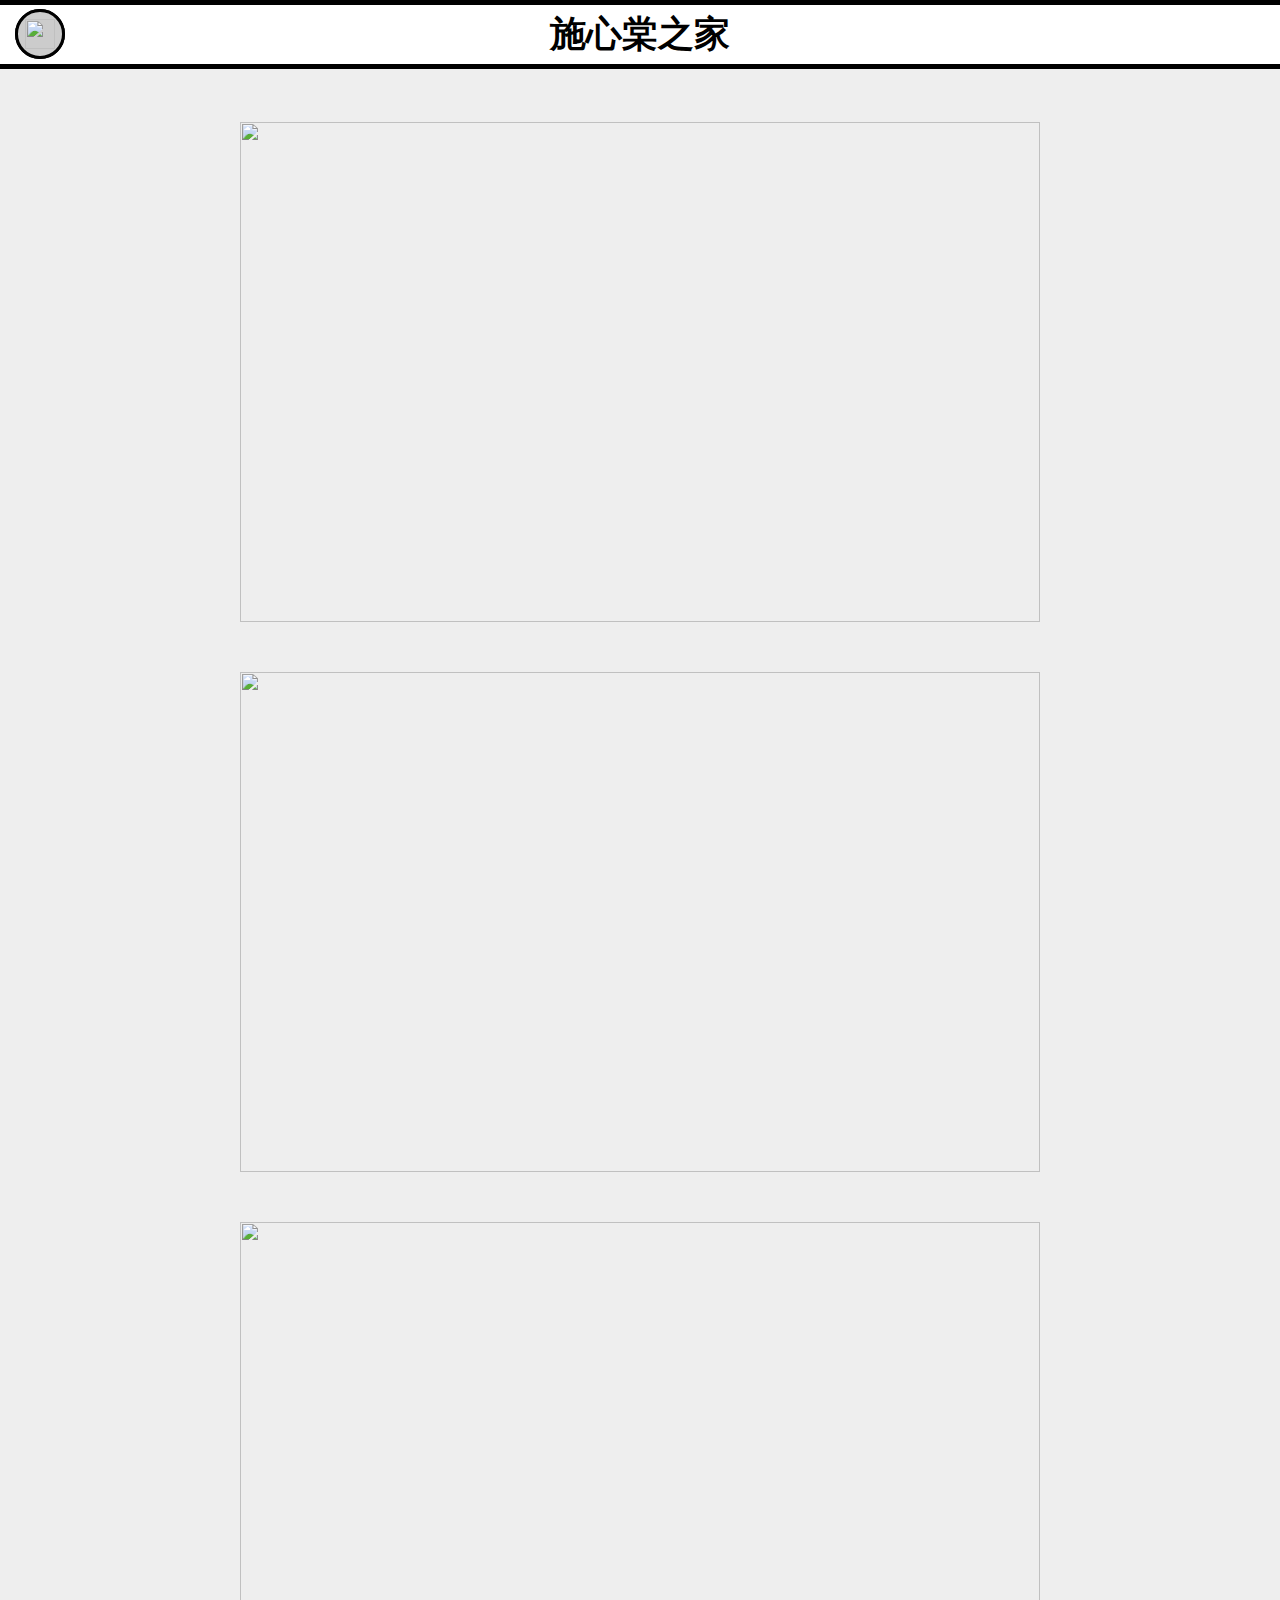
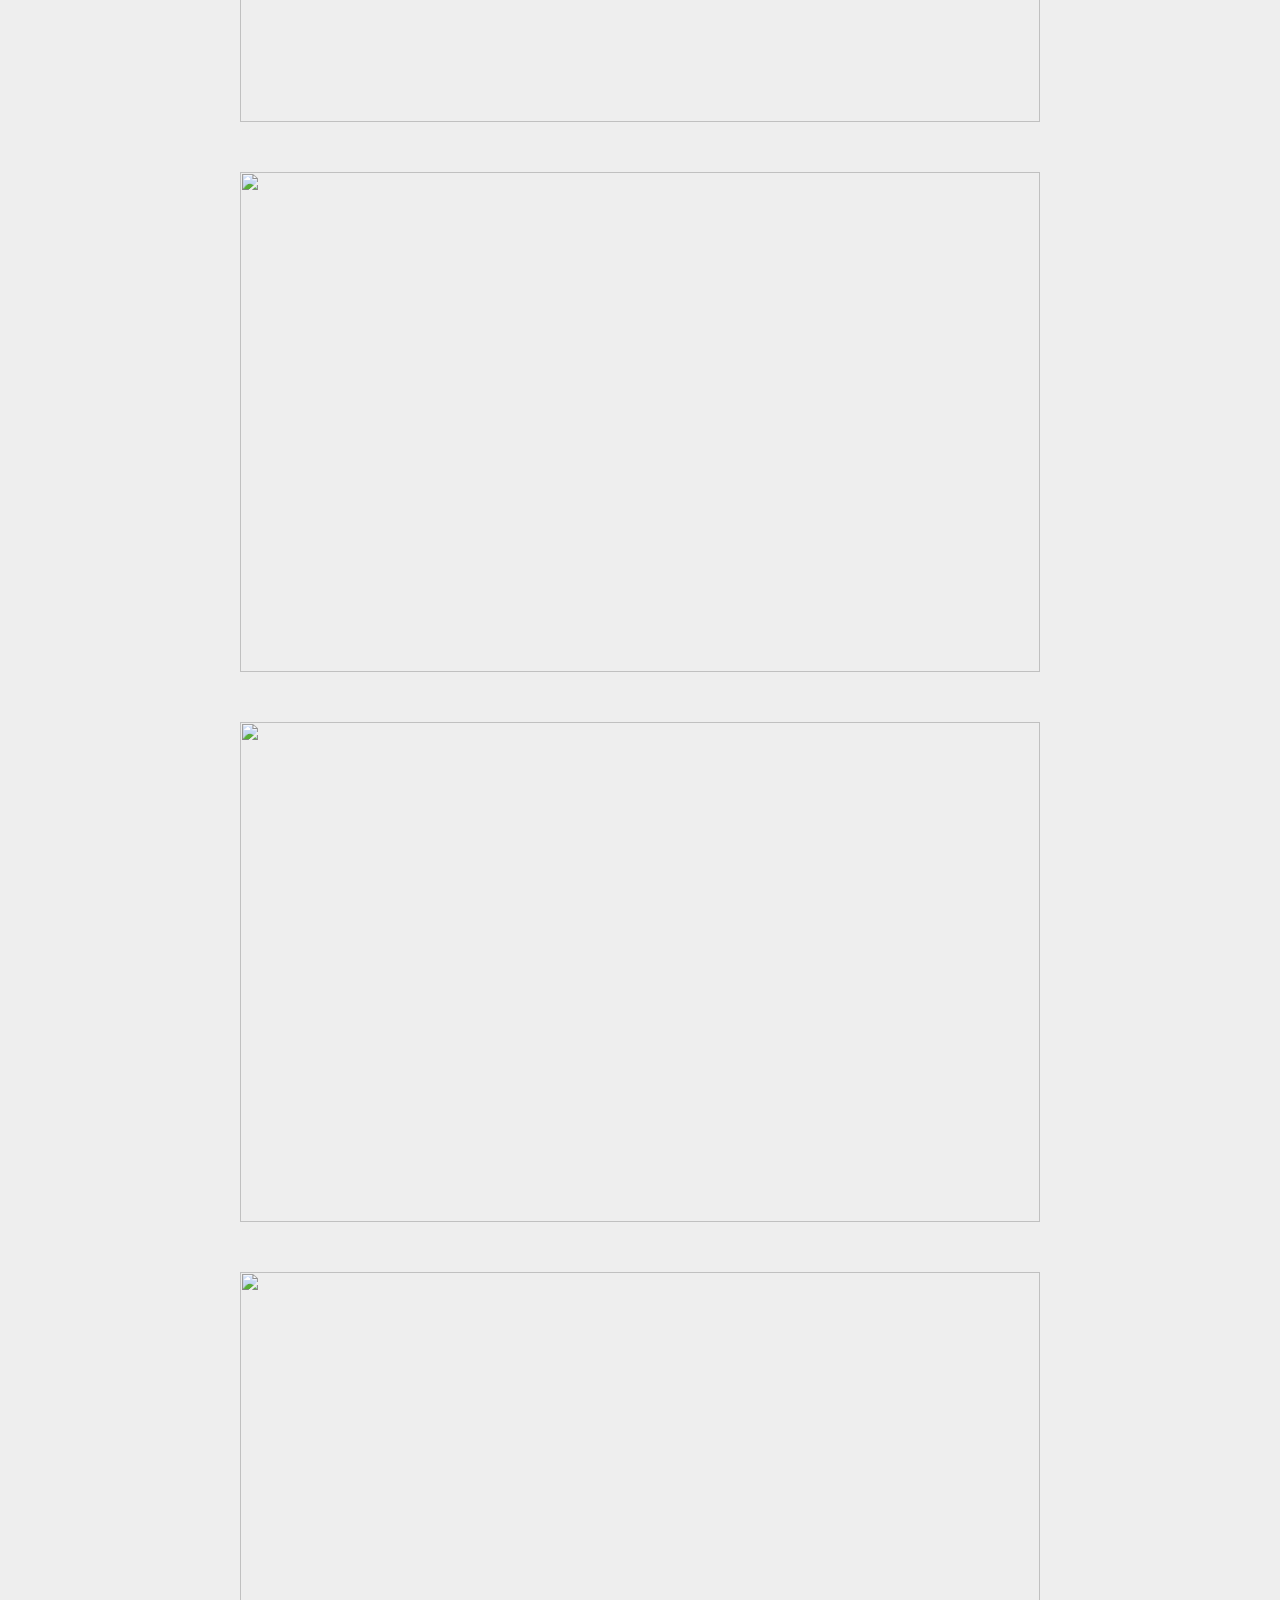
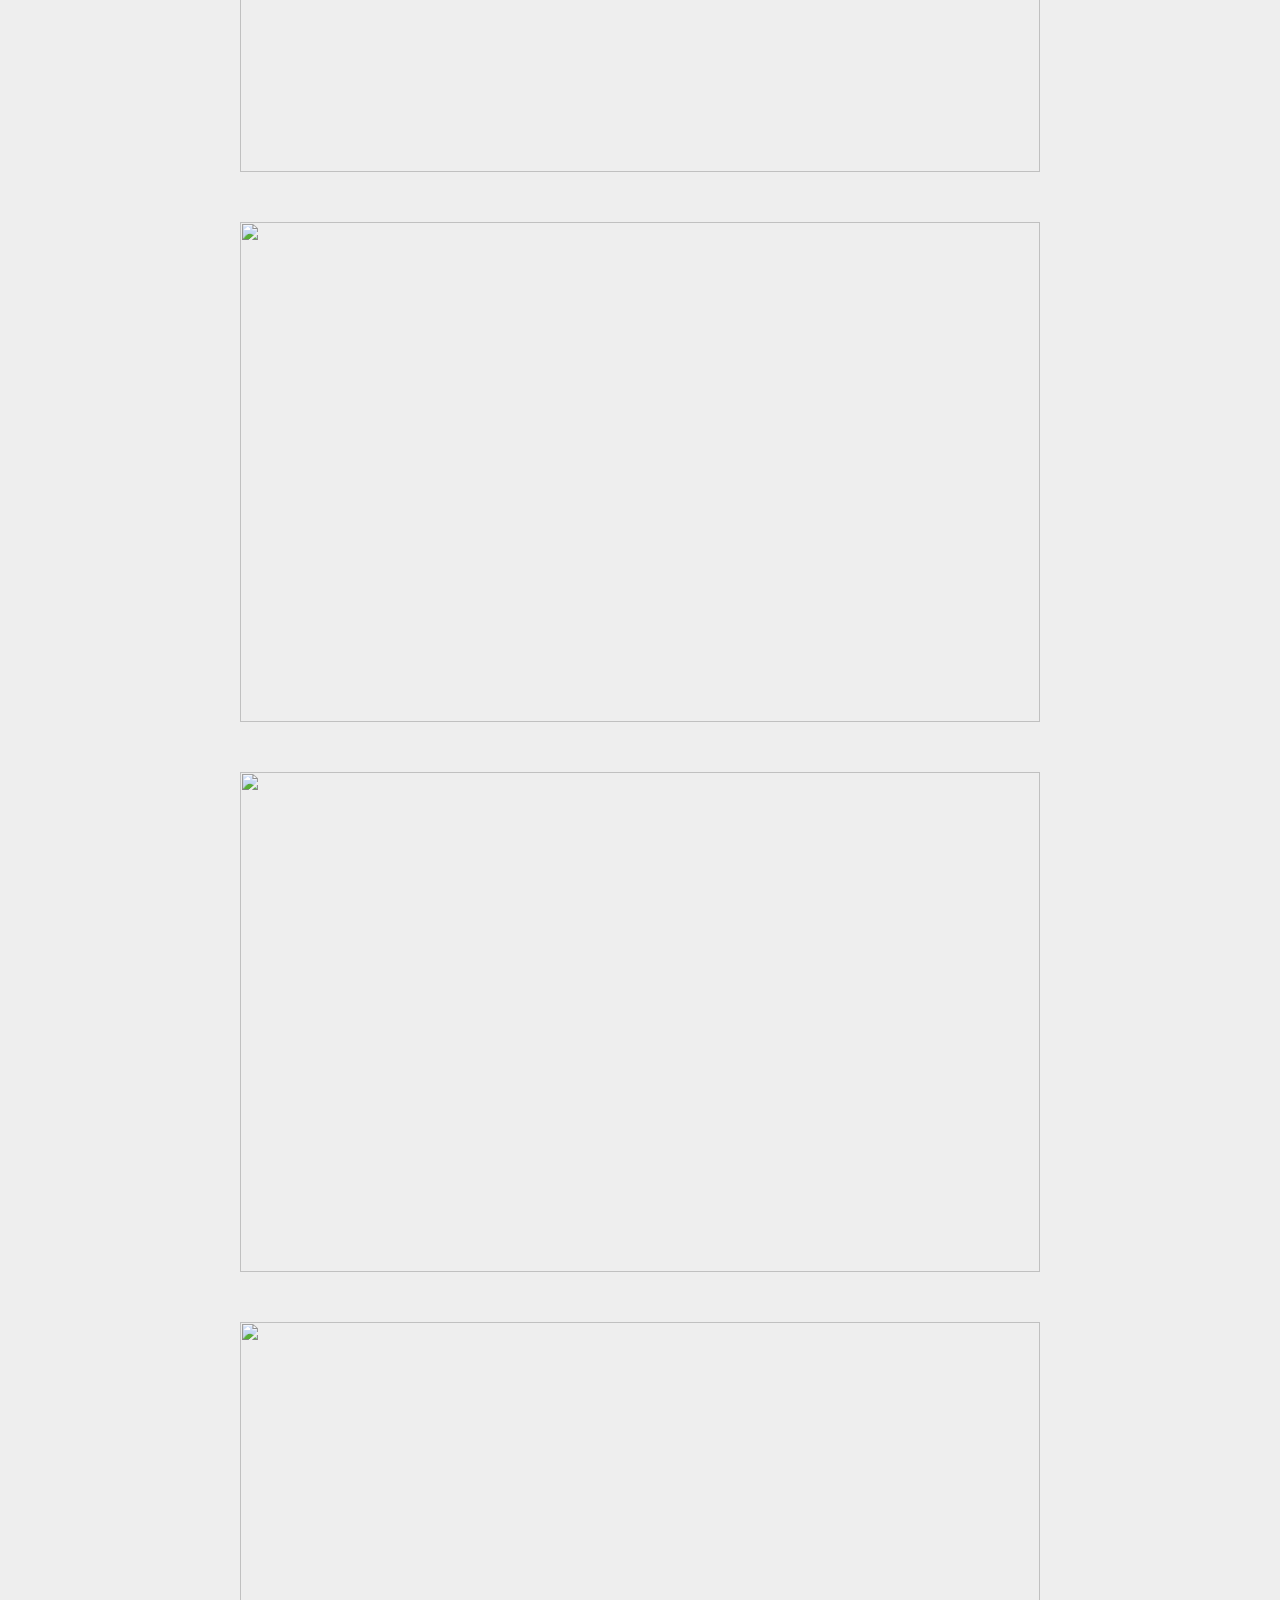
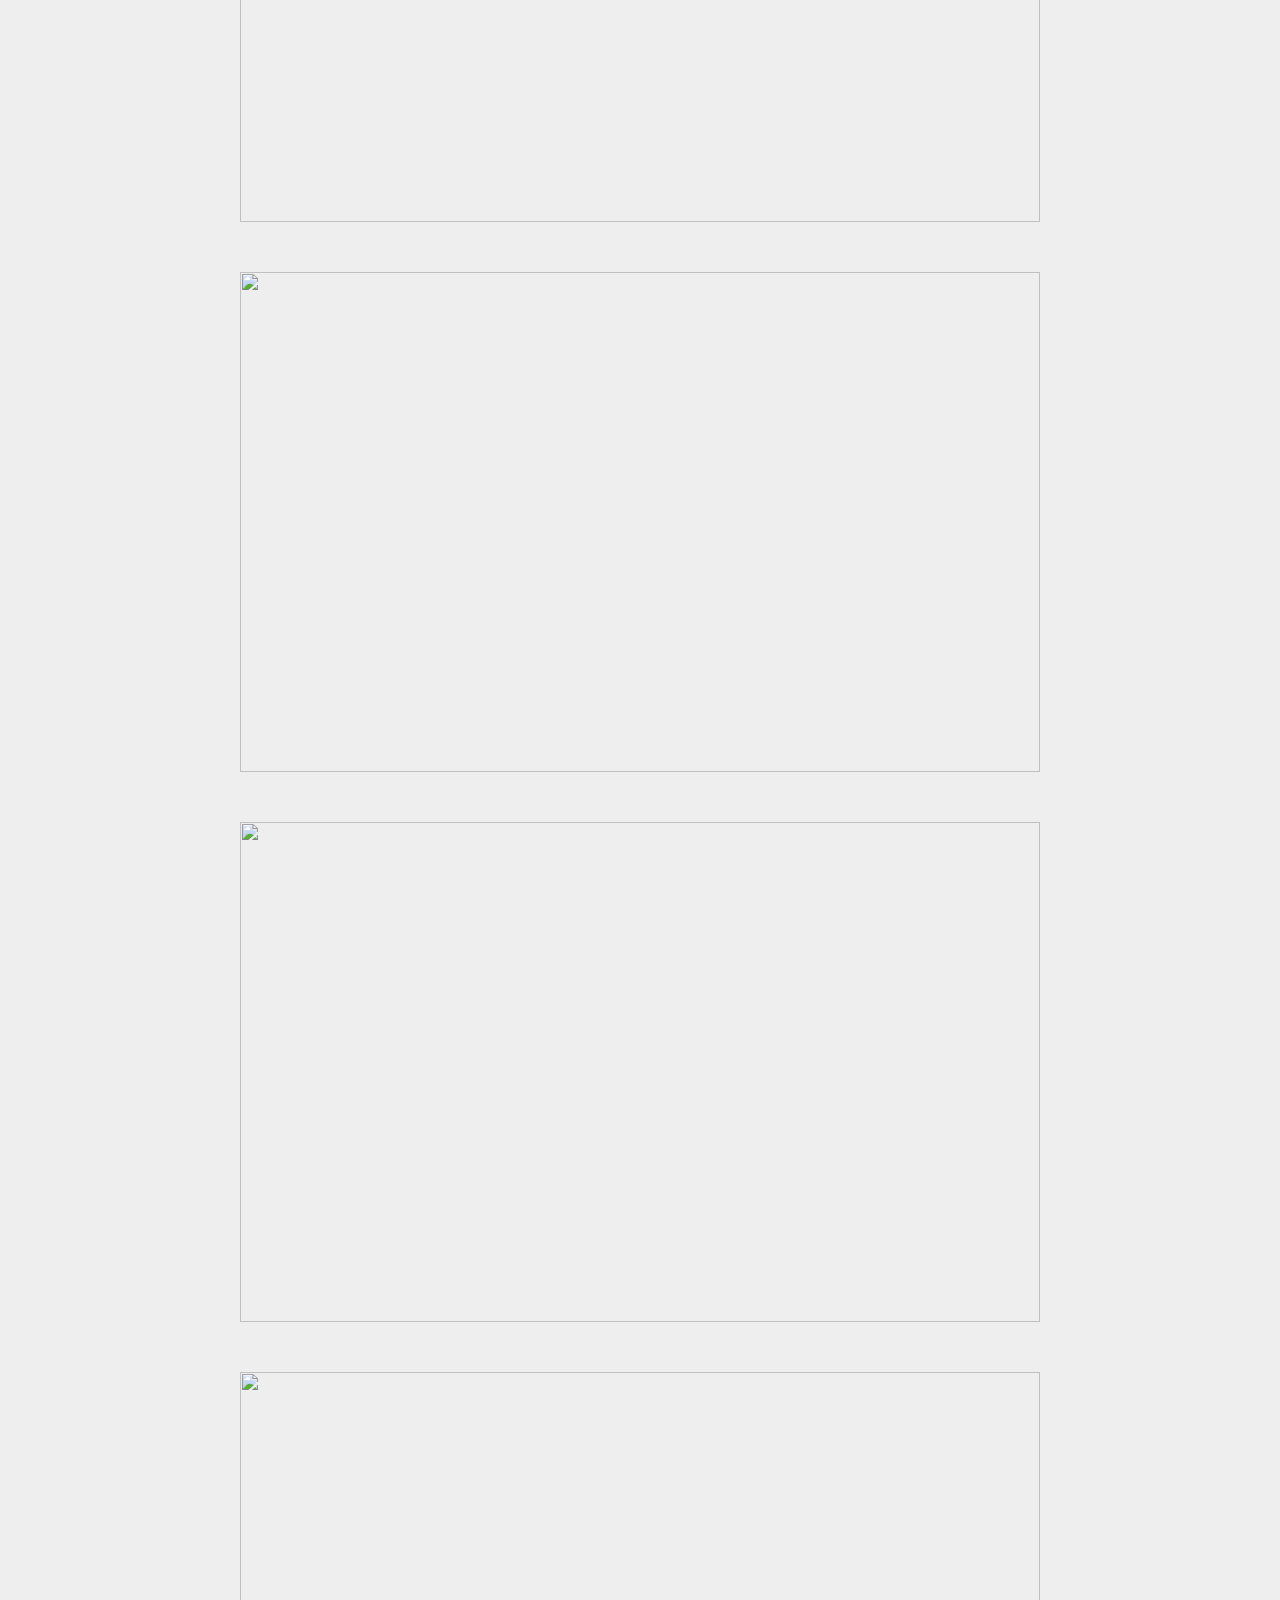
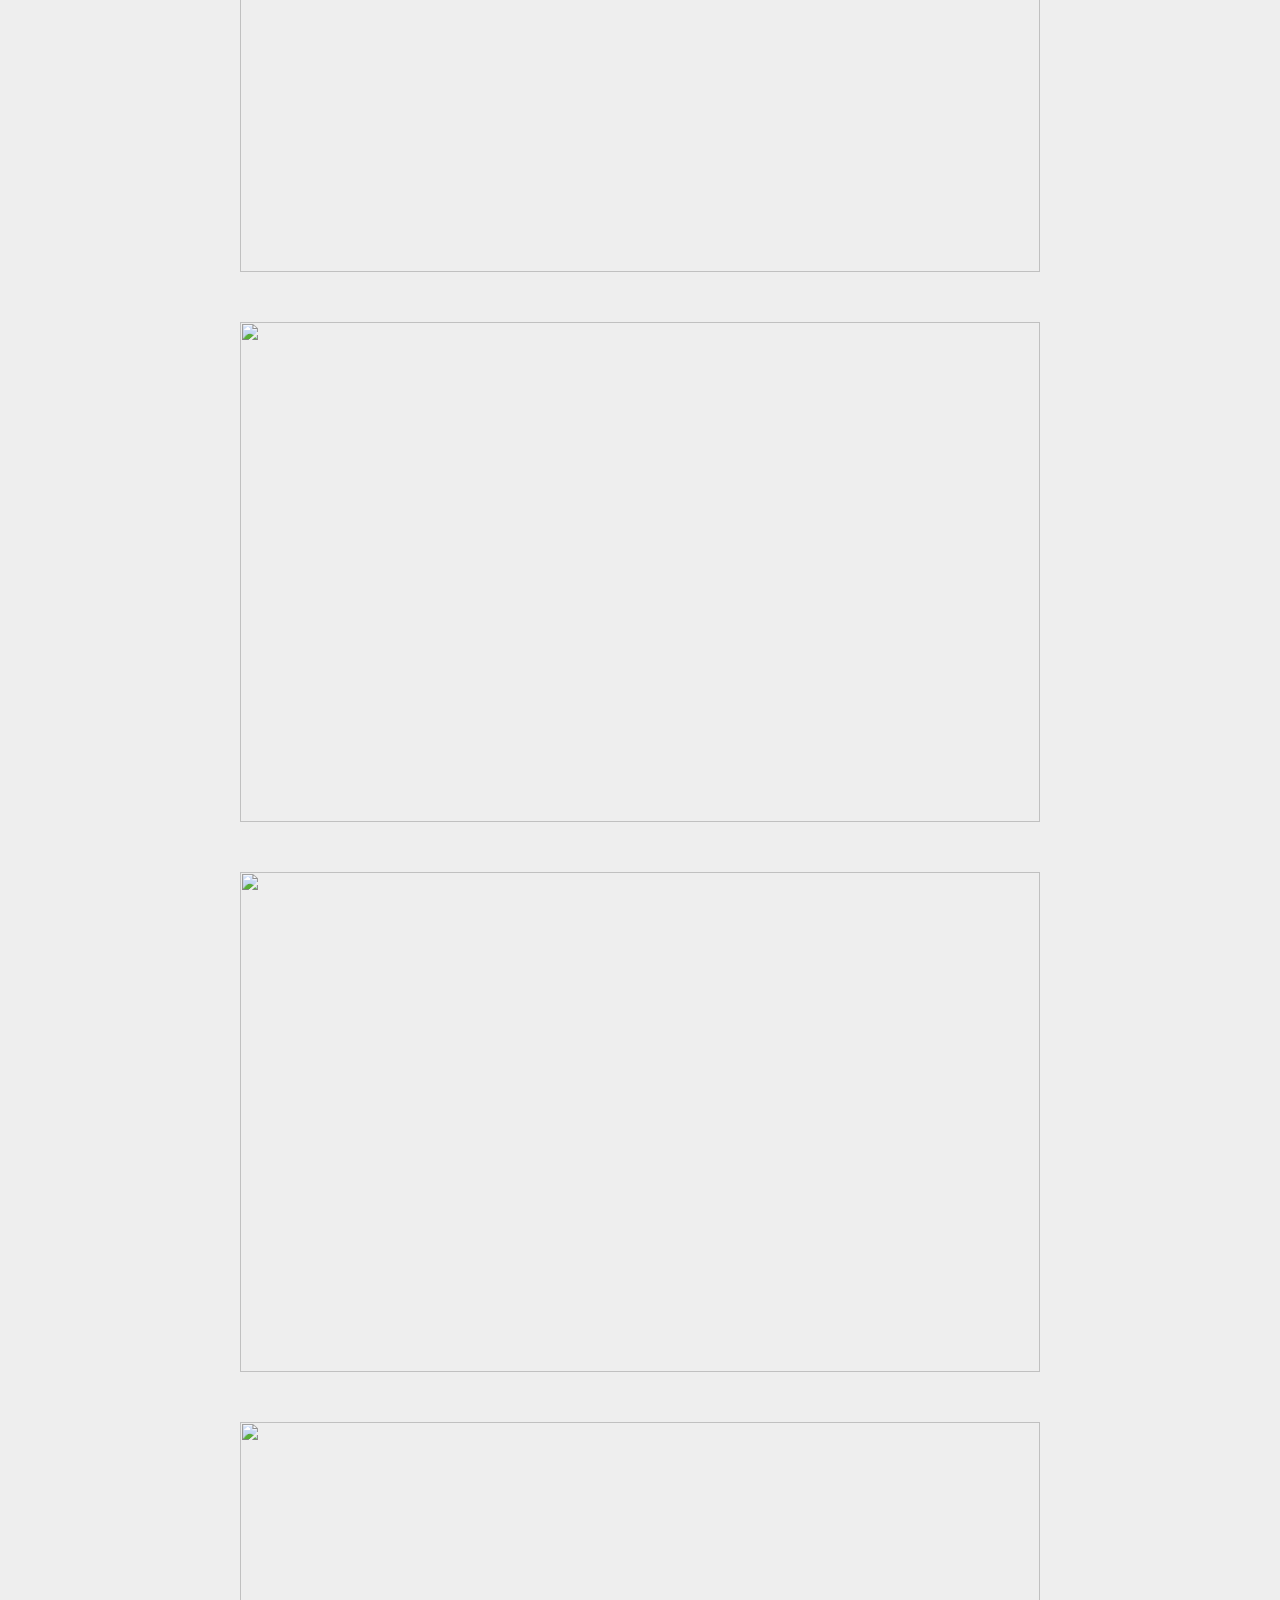
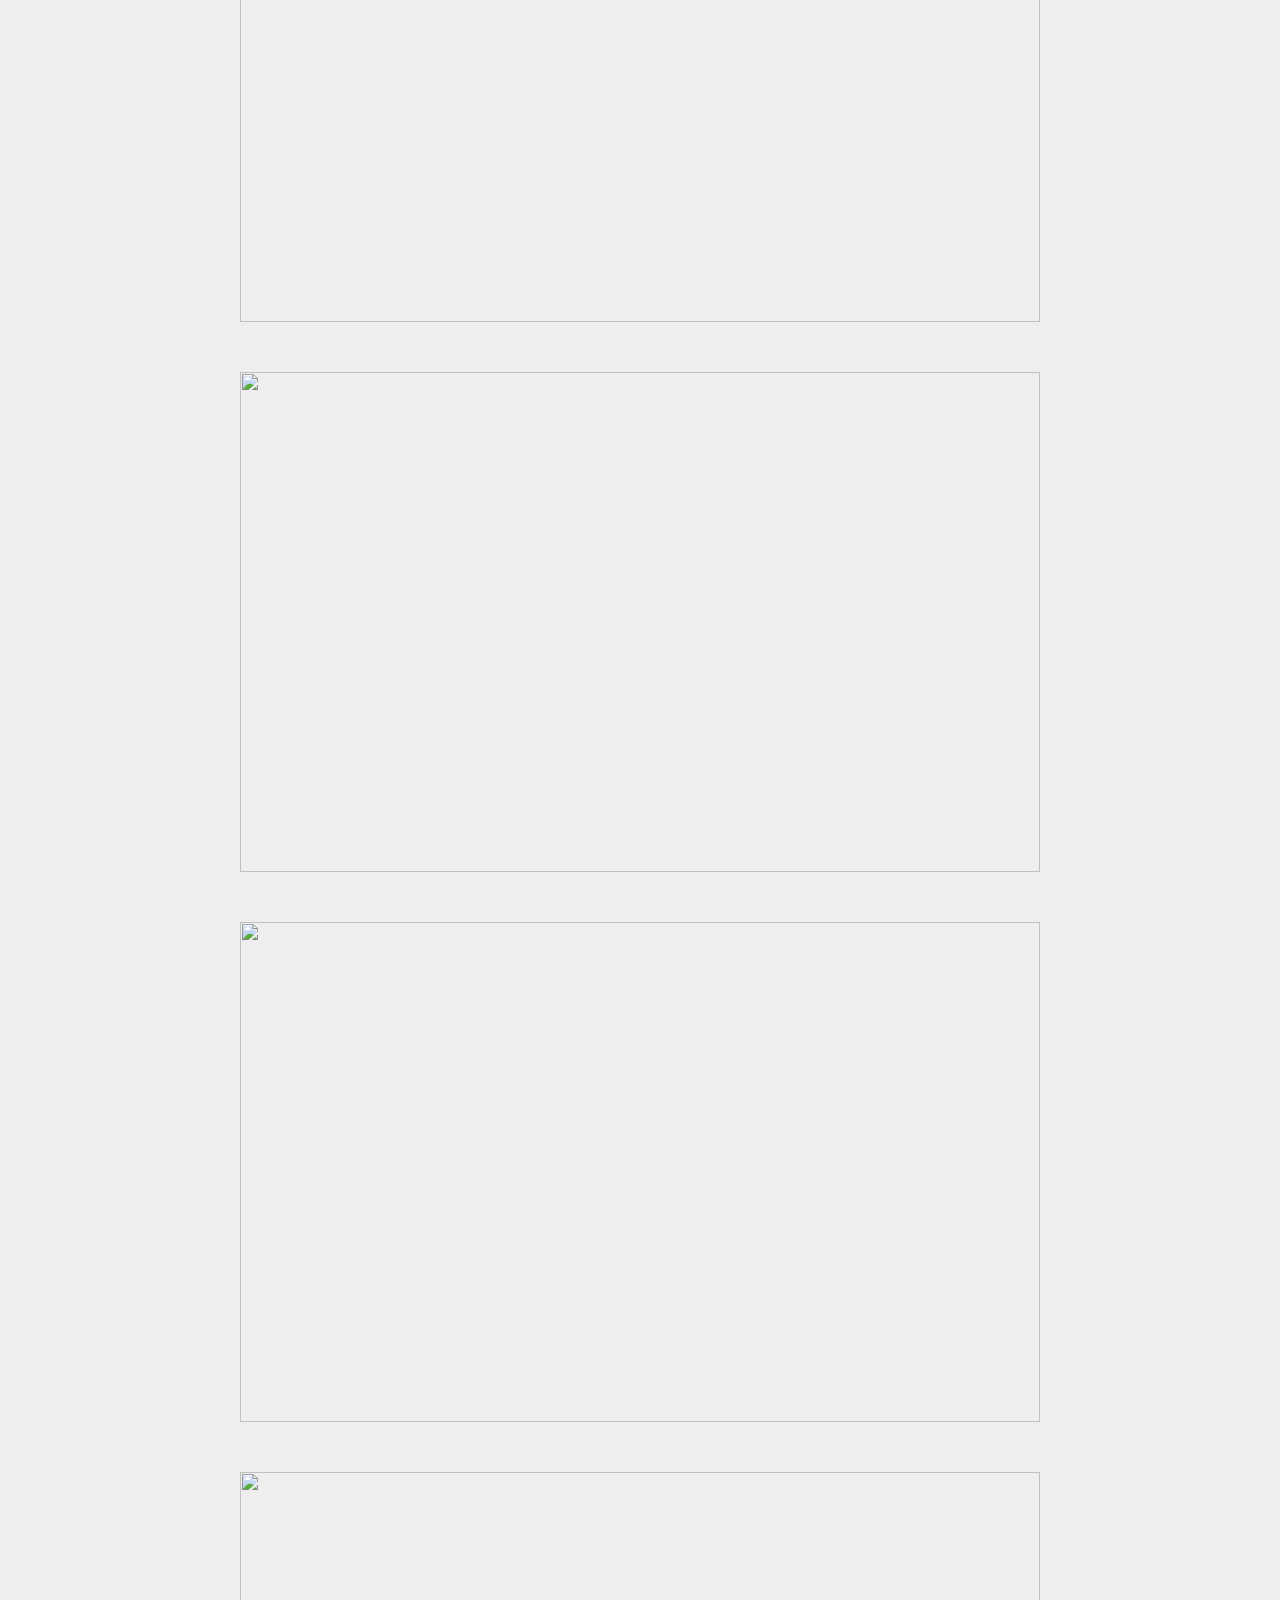
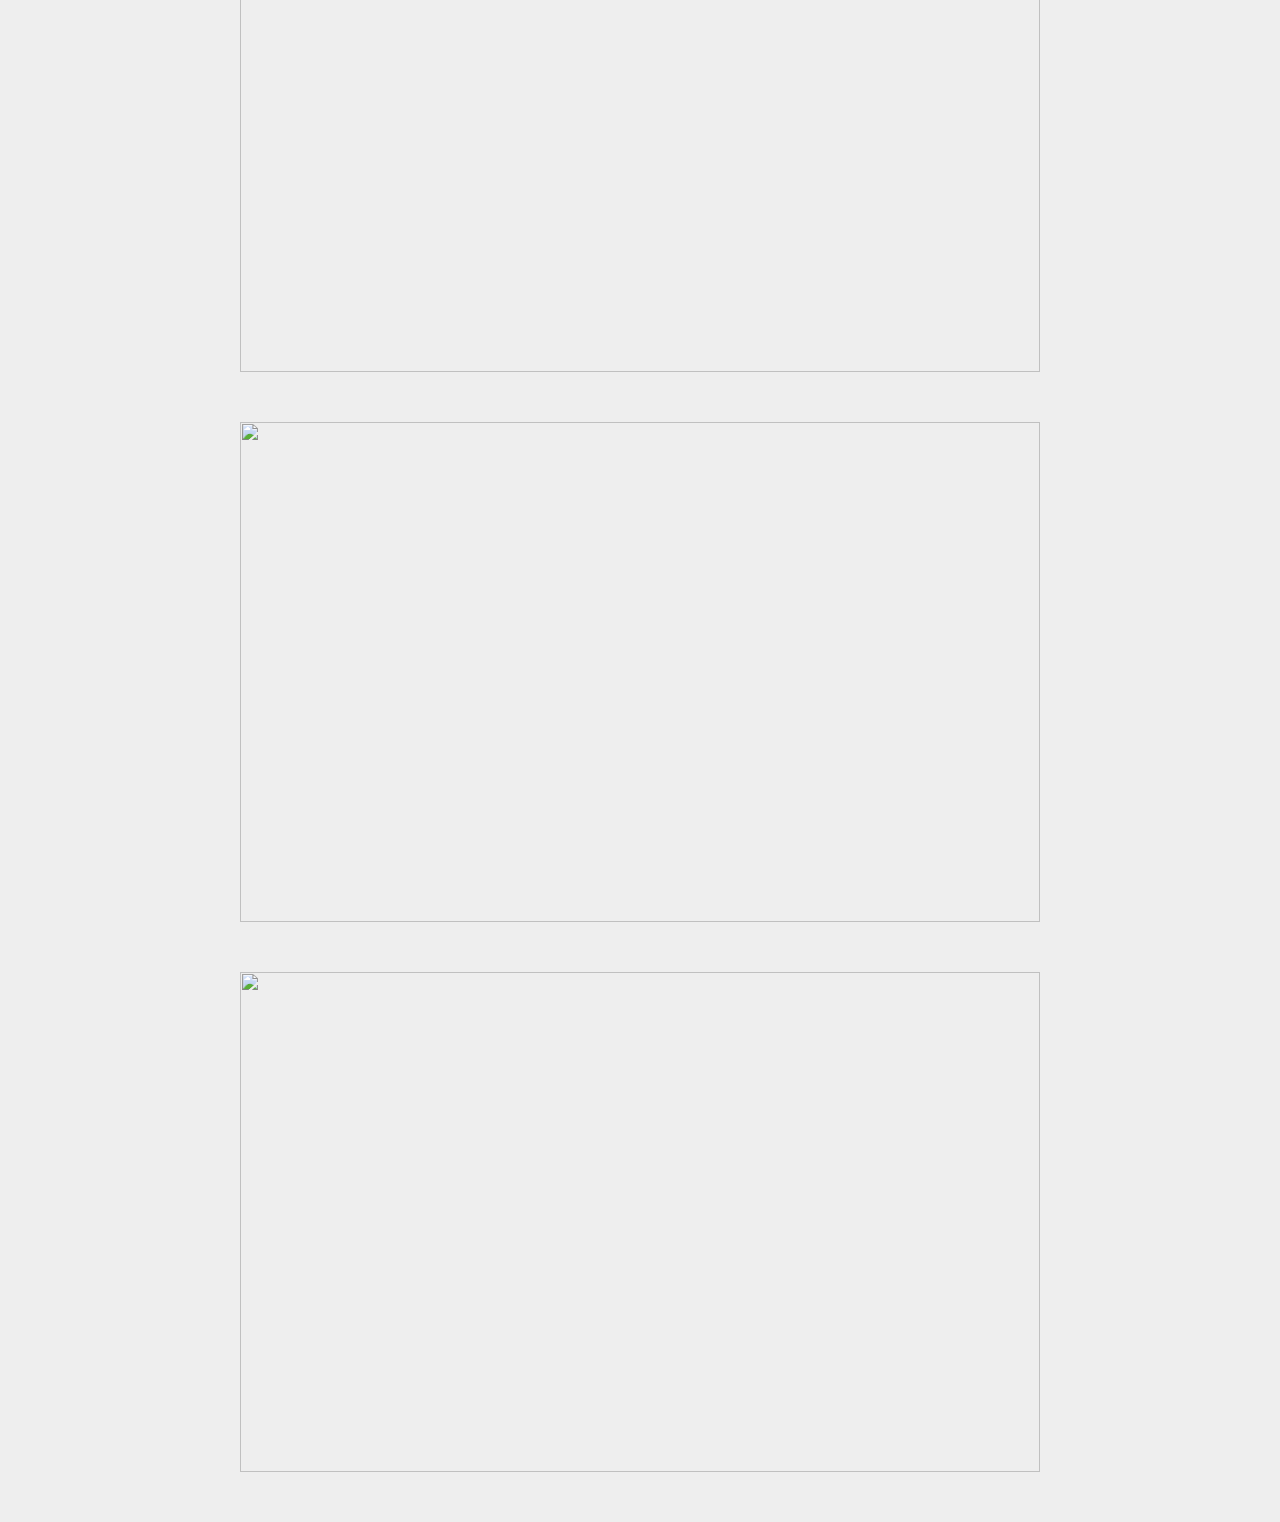
==== game/index.html @ 61c9405a "update .gitignore" ====
<!DOCTYPE html>
<html>
<head>
    <title>遊戲裡的好畫面|施心棠之家</title>
    <meta charset="UTF-8"/>
    <meta name="description" content="施心棠之家"/>
    <meta name="author" content="施心棠之家"/>
    <meta name="keywords" content="施心棠, 施心棠之家"/>
    <link rel="stylesheet" href="../css/gMain.css"/>
    <link rel="stylesheet" href="../css/gMenu.css"/>
    <style>img[src="https://cdn.000webhost.com/000webhost/logo/footer-powered-by-000webhost-white2.png"] {display: none;}</style>
    <script src="https://ajax.googleapis.com/ajax/libs/jquery/2.1.1/jquery.min.js"></script>
    <link data-default-icon="../image/icon.png" data-badged-icon="../image/icon.png" rel="shortcut icon" href="../image/icon.png">
</head>
<body style="margin:0px;">
    <div class="header" id="home" name="home">
        <b>施心棠之家</b>
    </div>

    <div class="btn" id="btn" tabindex="0">
        <img src="../image/icon.png"/>
        <div class="btn-menu">
            <ul class="btn-text">
                <b>
                    <li><p><a href="../index.html">回首頁</a></p></li>
                </b>
            </ul>
        </div>
    </div>
    <center>
        <p class="tip"><b>Tip:右鍵圖片->另存圖片可以把圖片存起來</b></p>
        <img src="../image/game/01.png" style="width:800px;height:500px;margin-top:0px;margin-bottom:50px;padding:0;"/>
        <img src="../image/game/02.png" style="width:800px;height:500px;margin-top:0px;margin-bottom:50px;padding:0;"/>
        <img src="../image/game/03.png" style="width:800px;height:500px;margin-top:0px;margin-bottom:50px;padding:0;"/>
        <img src="../image/game/04.png" style="width:800px;height:500px;margin-top:0px;margin-bottom:50px;padding:0;"/>
        <img src="../image/game/05.png" style="width:800px;height:500px;margin-top:0px;margin-bottom:50px;padding:0;"/>
        <img src="../image/game/06.png" style="width:800px;height:500px;margin-top:0px;margin-bottom:50px;padding:0;"/>
        <img src="../image/game/07.png" style="width:800px;height:500px;margin-top:0px;margin-bottom:50px;padding:0;"/>
        <img src="../image/game/08.png" style="width:800px;height:500px;margin-top:0px;margin-bottom:50px;padding:0;"/>
        <img src="../image/game/09.png" style="width:800px;height:500px;margin-top:0px;margin-bottom:50px;padding:0;"/>
        <img src="../image/game/10.png" style="width:800px;height:500px;margin-top:0px;margin-bottom:50px;padding:0;"/>
        <img src="../image/game/11.png" style="width:800px;height:500px;margin-top:0px;margin-bottom:50px;padding:0;"/>
        <img src="../image/game/12.png" style="width:800px;height:500px;margin-top:0px;margin-bottom:50px;padding:0;"/>
        <img src="../image/game/13.png" style="width:800px;height:500px;margin-top:0px;margin-bottom:50px;padding:0;"/>
        <img src="../image/game/14.png" style="width:800px;height:500px;margin-top:0px;margin-bottom:50px;padding:0;"/>
        <img src="../image/game/15.png" style="width:800px;height:500px;margin-top:0px;margin-bottom:50px;padding:0;"/>
        <img src="../image/game/16.png" style="width:800px;height:500px;margin-top:0px;margin-bottom:50px;padding:0;"/>
        <img src="../image/game/17.png" style="width:800px;height:500px;margin-top:0px;margin-bottom:50px;padding:0;"/>
        <img src="../image/game/18.png" style="width:800px;height:500px;margin-top:0px;margin-bottom:50px;padding:0;"/>
        <img src="../image/game/19.png" style="width:800px;height:500px;margin-top:0px;margin-bottom:50px;padding:0;"/>
        <img src="../image/game/20.png" style="width:800px;height:500px;margin-top:0px;margin-bottom:50px;padding:0;"/>
    </center>
</body>
</html>
---- css/gMain.css ----
@font-face{
    font-family: Roboto;
    src: url("../other/Roboto-Bold.ttf");
}
@keyframes tip{
    0%{opacity: 1;visibility: visible;}
    10%{opacity: 0;}
    20%{opacity: 1;}
    30%{opacity: 0;}
    40%{opacity: 1;}
    90%{opacity: 1;}
    99%{visibility:visible;}
    100%{opacity: 0;visibility: hidden;}
}
body{
    font-family: Roboto;
    background-color: #eeeeee;
}
.header{
    width:100%;
    background-color:#fff;
    font-size:36px;
    text-align:center;
    padding-top:5px;
    padding-bottom:5px;
    border: 5px solid #000;
    border-left:none;border-right:none;
}
.tip{
    animation: tip 5s;
    visibility: hidden;
}
::-webkit-scrollbar {
    display : none; /* Chrome Safari */ 
}
---- css/gMenu.css ----
@keyframes btn-menu-Visible{
    0%{opacity:0;width:44px;}
    60%{opacity:1;}
    70%{width: 494px;}
    100%{opacity: 1;}    
}
@keyframes btn-menu-Hidden{
    0%{opacity:1;width: 494px;}
    100%{opacity:0;width:44px;}    
}
@keyframes btn-text-Visible {
    0%{visibility: hidden;}
    50%{visibility: hidden;}
    100%{visibility: visible;}  
}
@keyframes btn-text-Hidden {
    0%{visibility: visible;}
    50%{visibility: hidden;}
    100%{visibility: hidden;}  
}
@keyframes start {
    0%{opacity: 0;}
    51%{opacity: 0;}
    100%{opacity: 1;}  
}
.btn{
    /*圓形基本宣告*/
    width:44px;
    height:44px;
    border-radius:999em;
    background-color:#aaaaaa;
    /*圓形邊框宣告*/
    border-width:3px;
    border-color:#000;
    border-style:solid;
    /*位置宣告*/
    position: fixed;
    top:9px;
    left:15px;
    z-index:1;
    animation: start 2s;
}
.btn img{
    width:30px;
    height:30px;
    transform: translate(-50%,-50%);
    position: absolute;
    top: 50%;
    left: 50%;
}
.btn-menu{
    /*形狀*/
    height:44px;
    background-color:#cccccc;
    border-radius:25px;
    /*邊框*/
    border-width:3px;
    border-color:#000000;
    border-style:solid;
    /*定位*/
    position: absolute;
    top:-3px;
    left:-3px;
    z-index:-1;
    /*動畫要改變的*/
    width:44px; /*494px*/
}
.btn:focus .btn-menu{
    animation: btn-menu-Visible 1s;
    width: 494px;
    opacity:1;
}
.btn:not(:focus) .btn-menu{
    animation: btn-menu-Hidden 1s;
}
.btn-text{
    position: absolute;
    transform: translate(0%,-50%);
    top:5px;
    left:10px;
    visibility: hidden;
    display:inline;
    width: 444px;
    margin-left:20px;
    font-size: 16px;
}
.btn:focus .btn-text{
    animation: btn-text-Visible 1s;
    visibility: visible;
}
.btn:not(:focus) .btn-text{
    animation: btn-text-Hidden 1s;
    visibility: hidden;
}
.btn-text li{
    display:inline;
}
.btn-text li p{
    display:inline;
}
.btn-text li p a{
    color:#000;
    text-decoration: none;
}
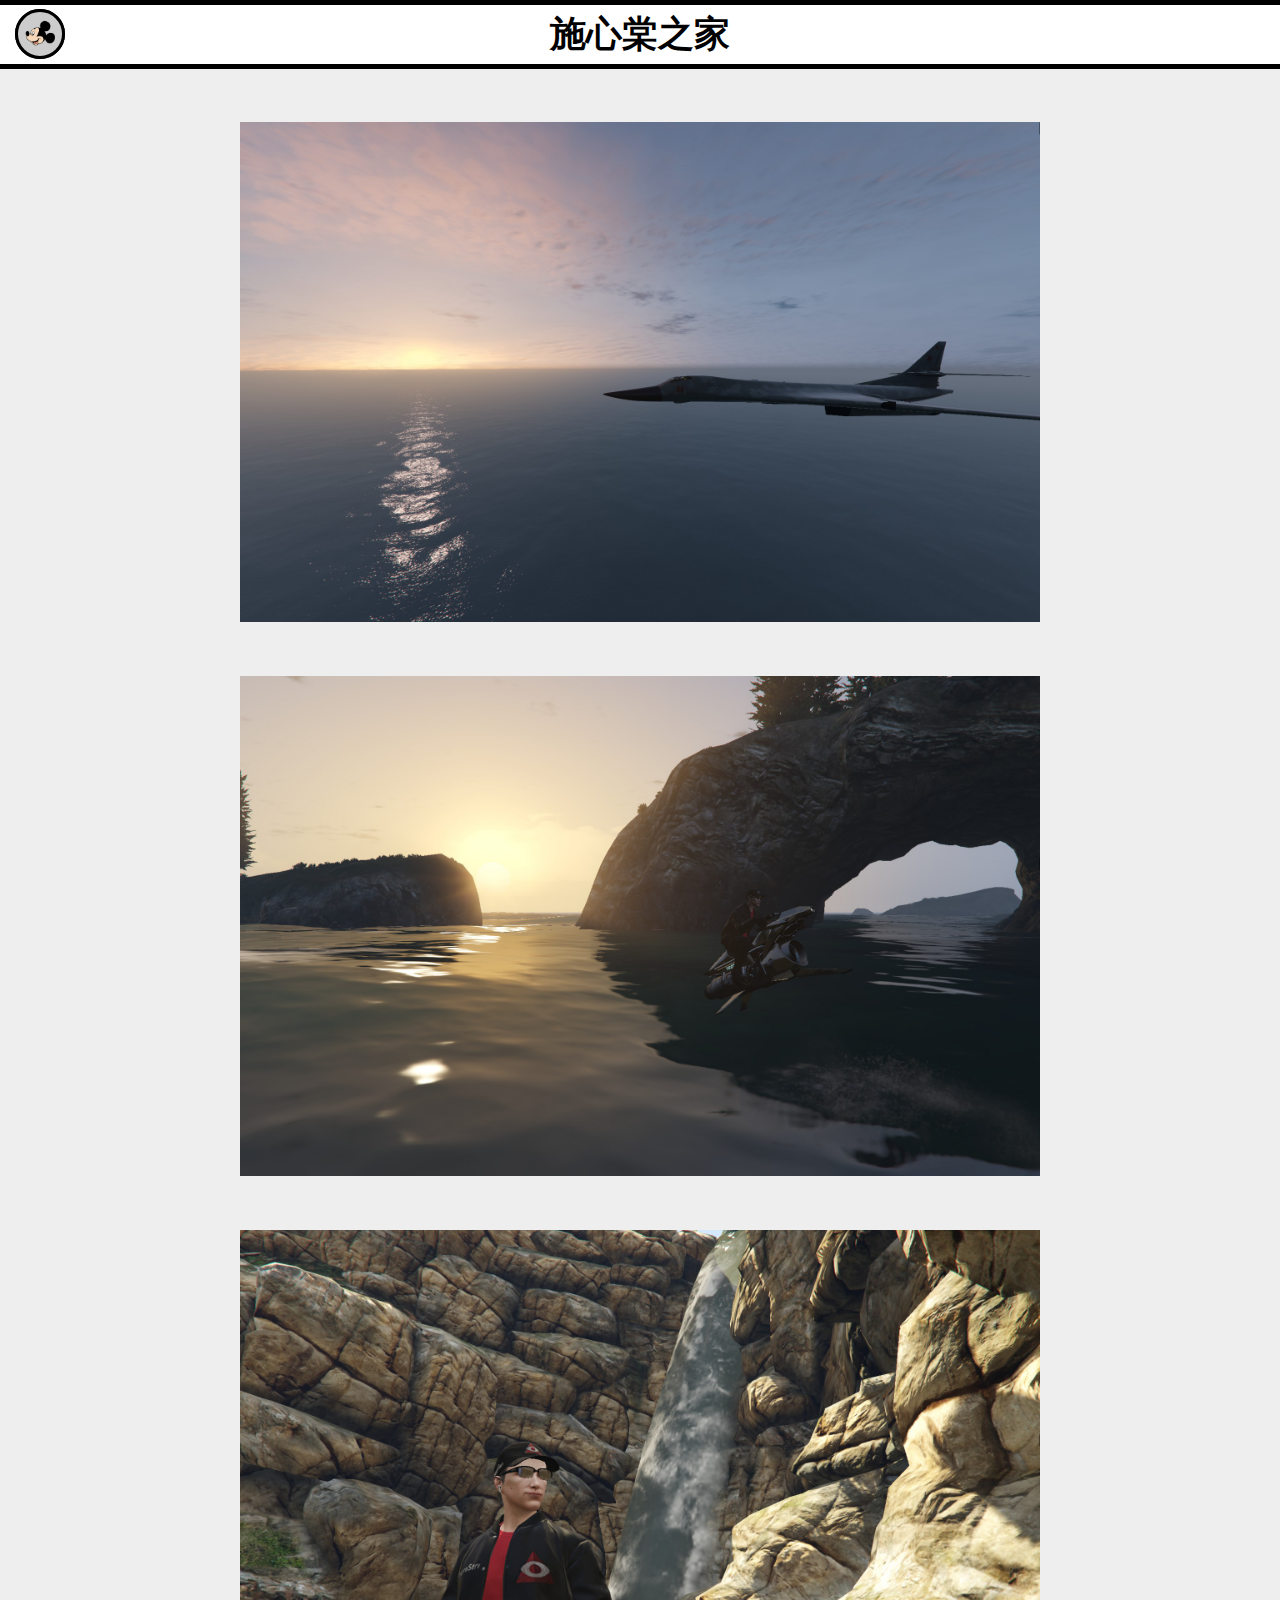
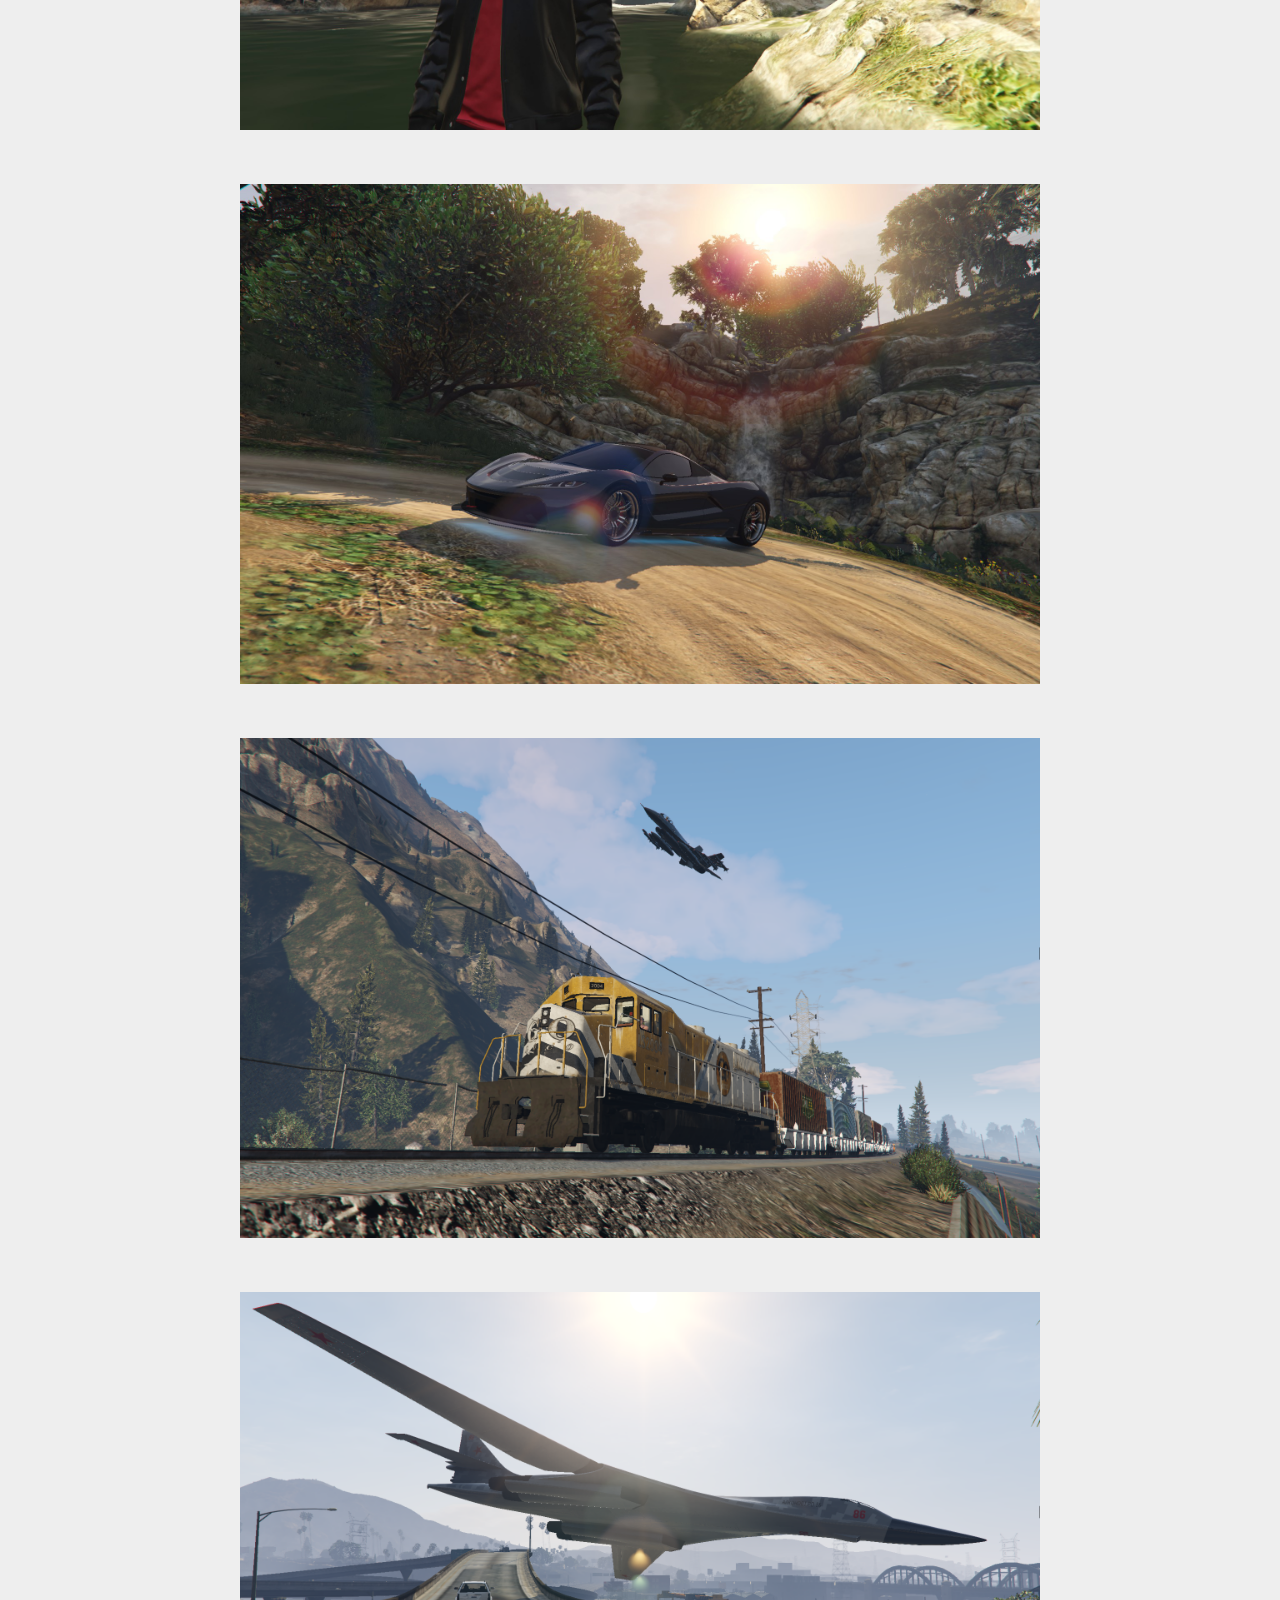
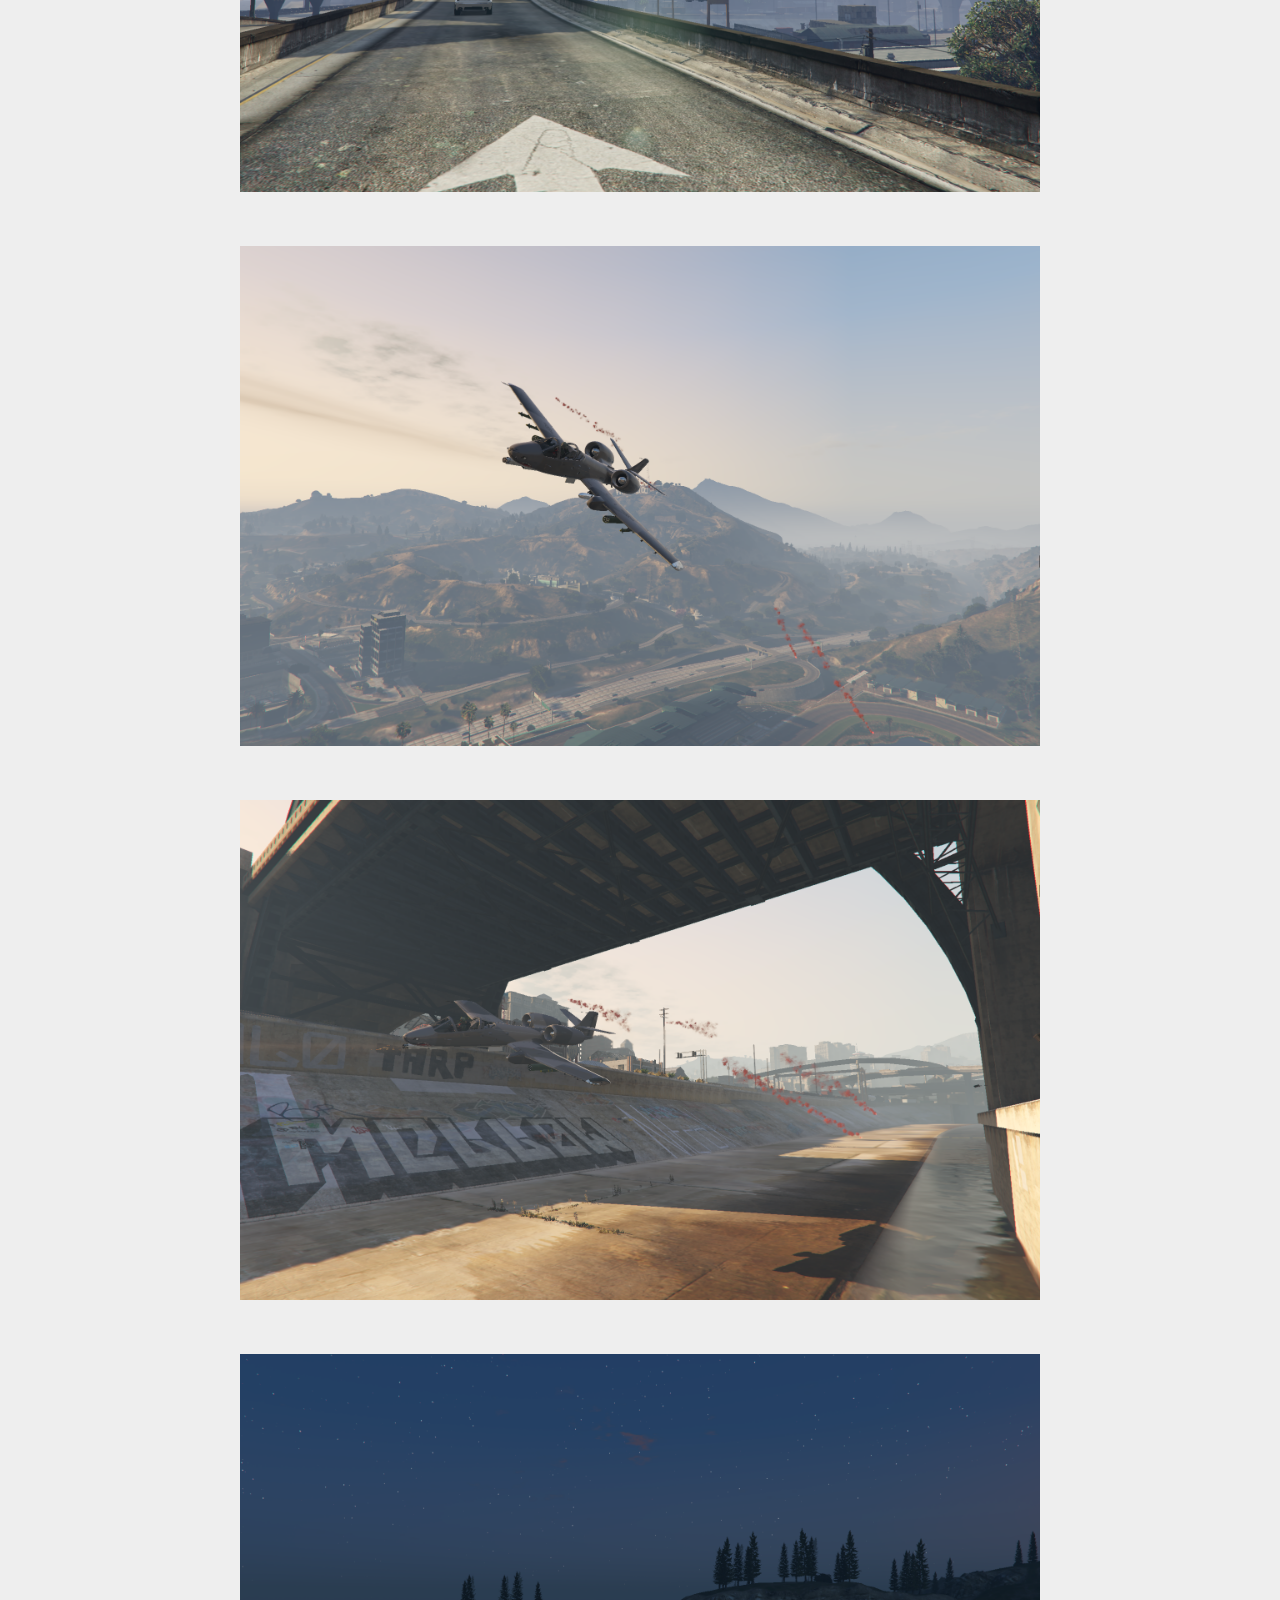
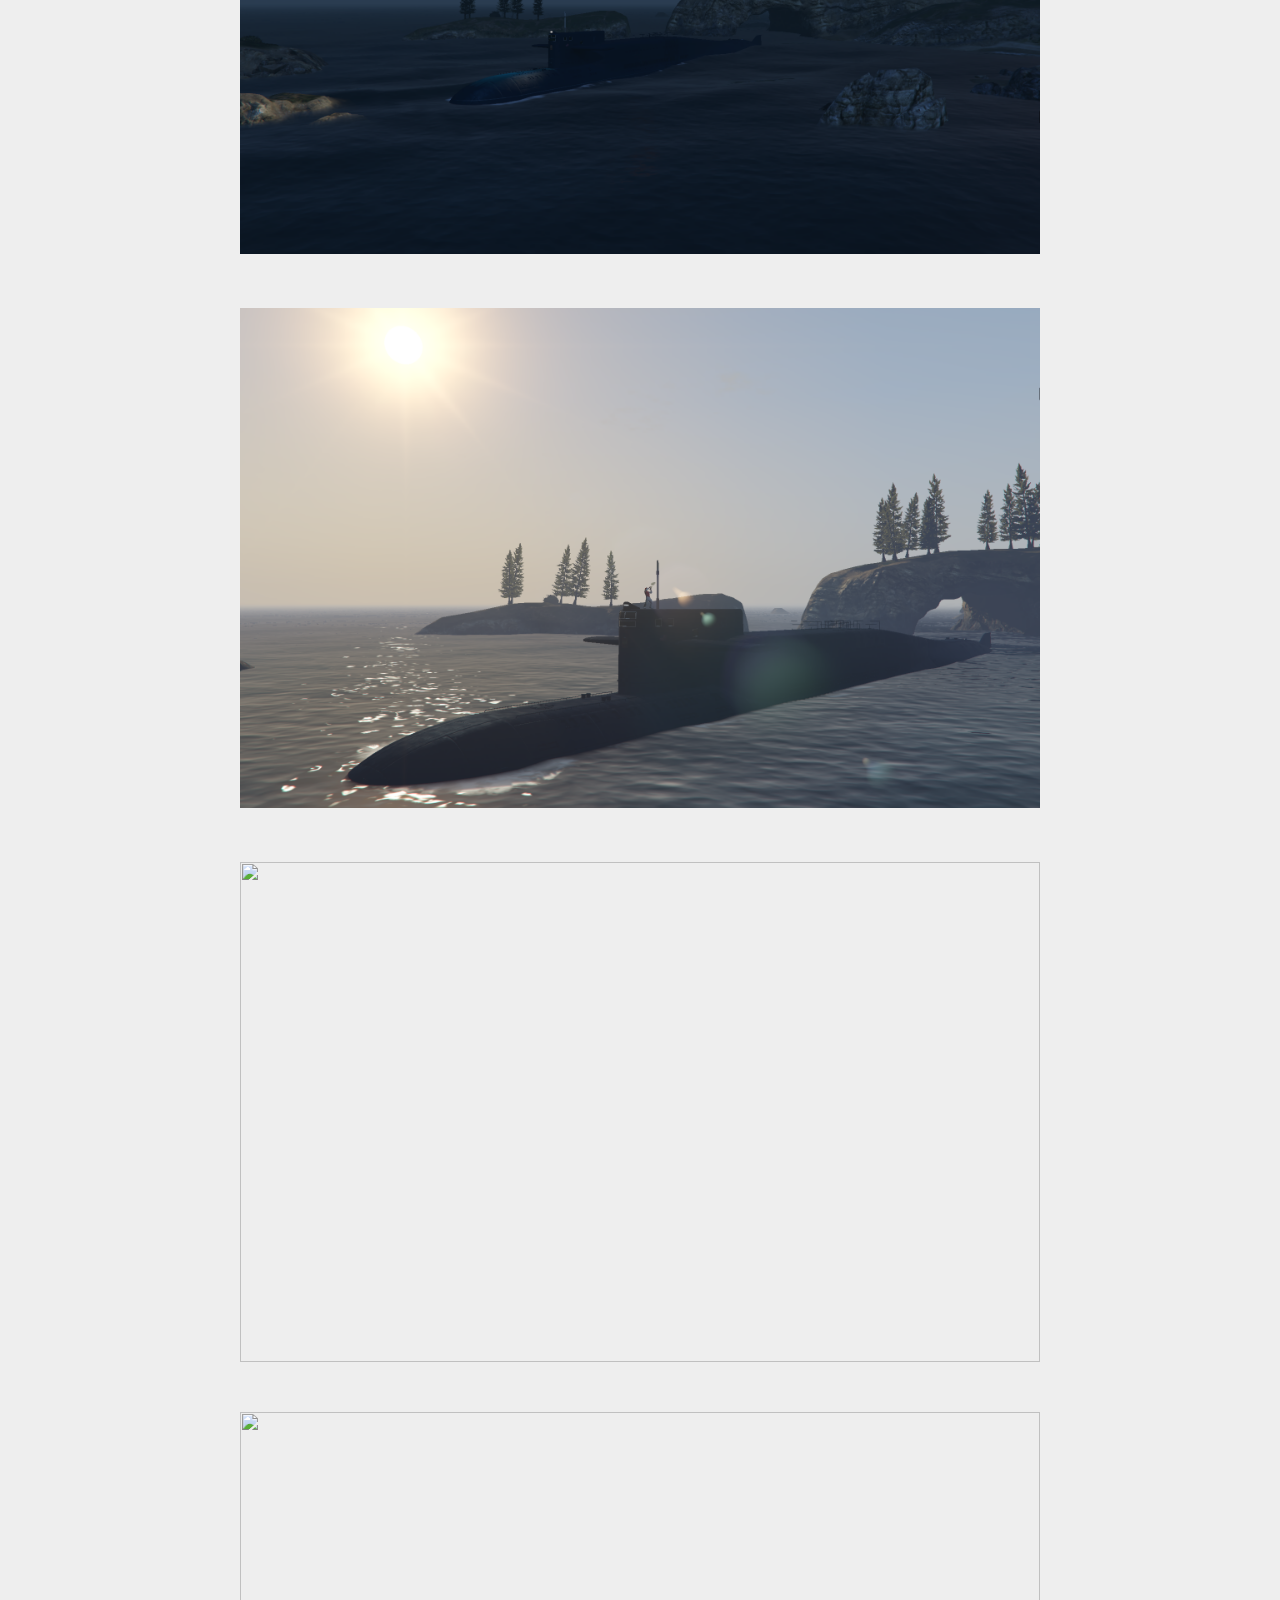
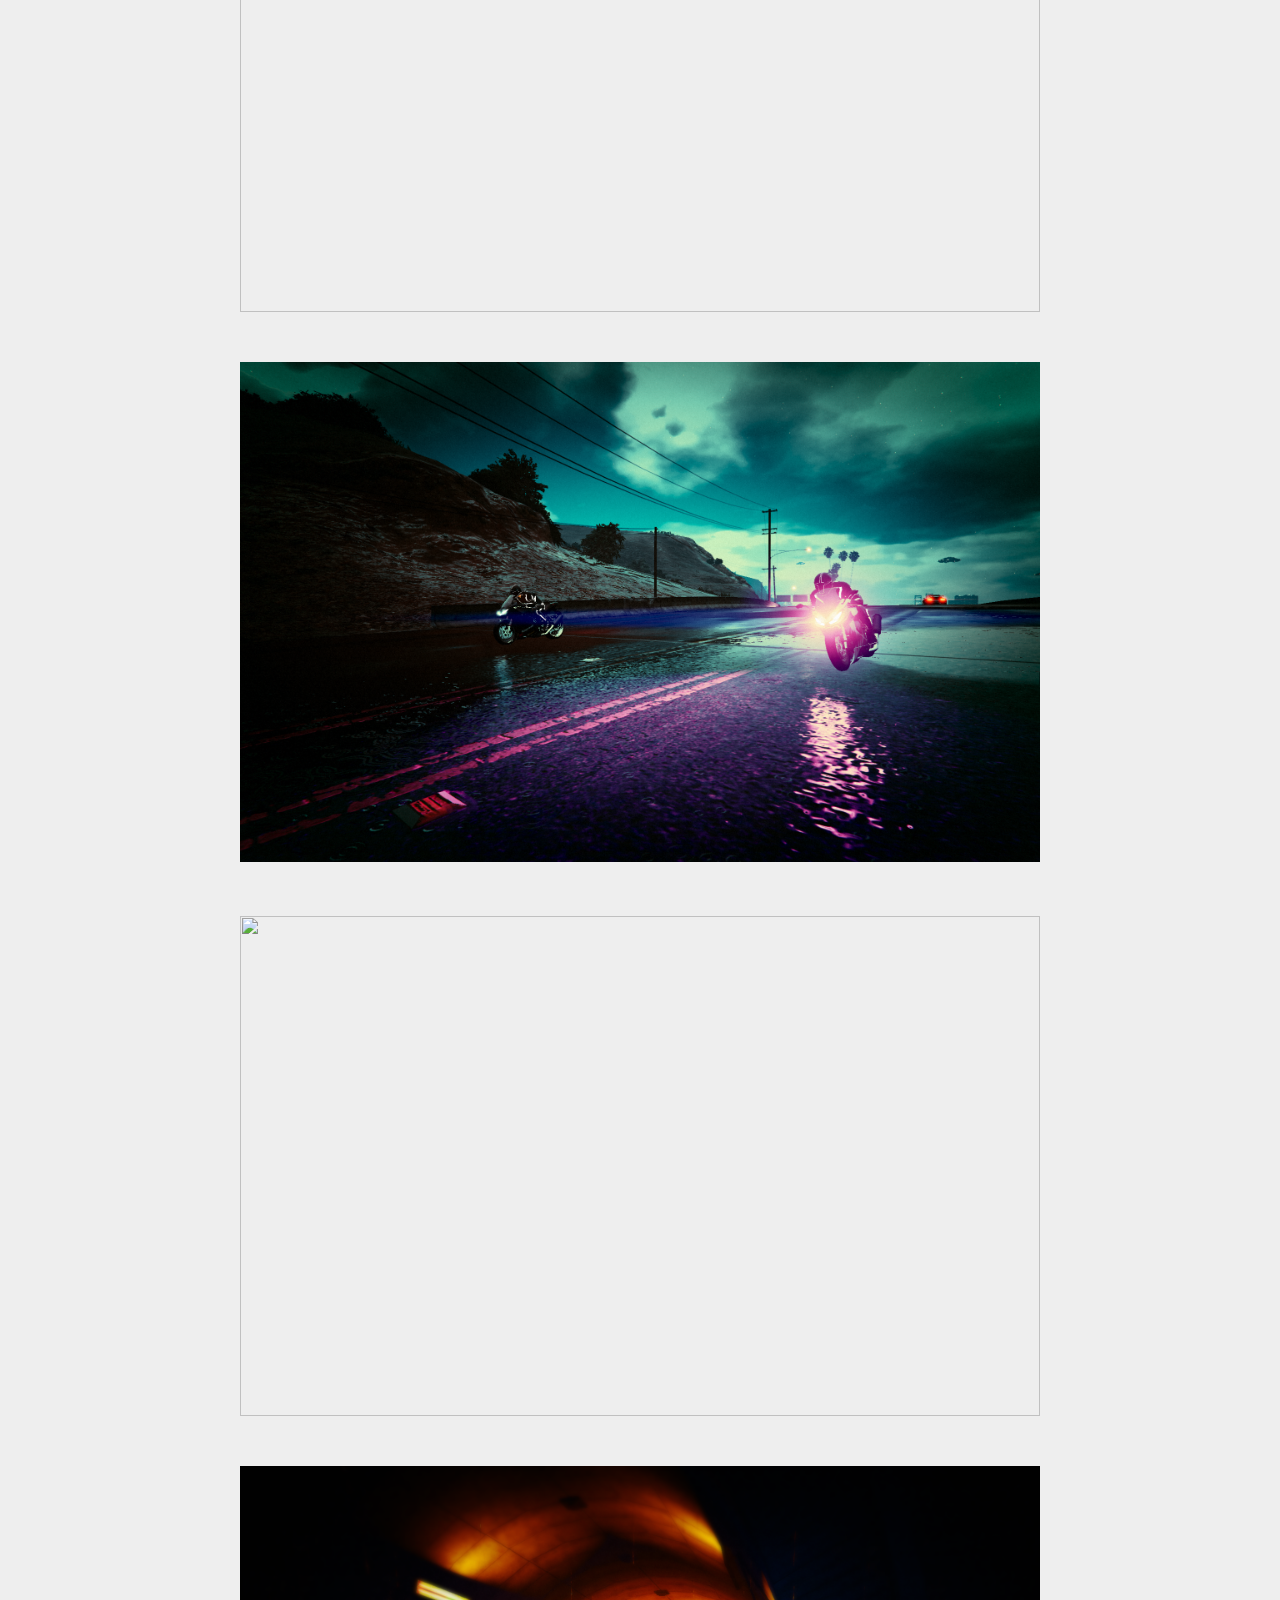
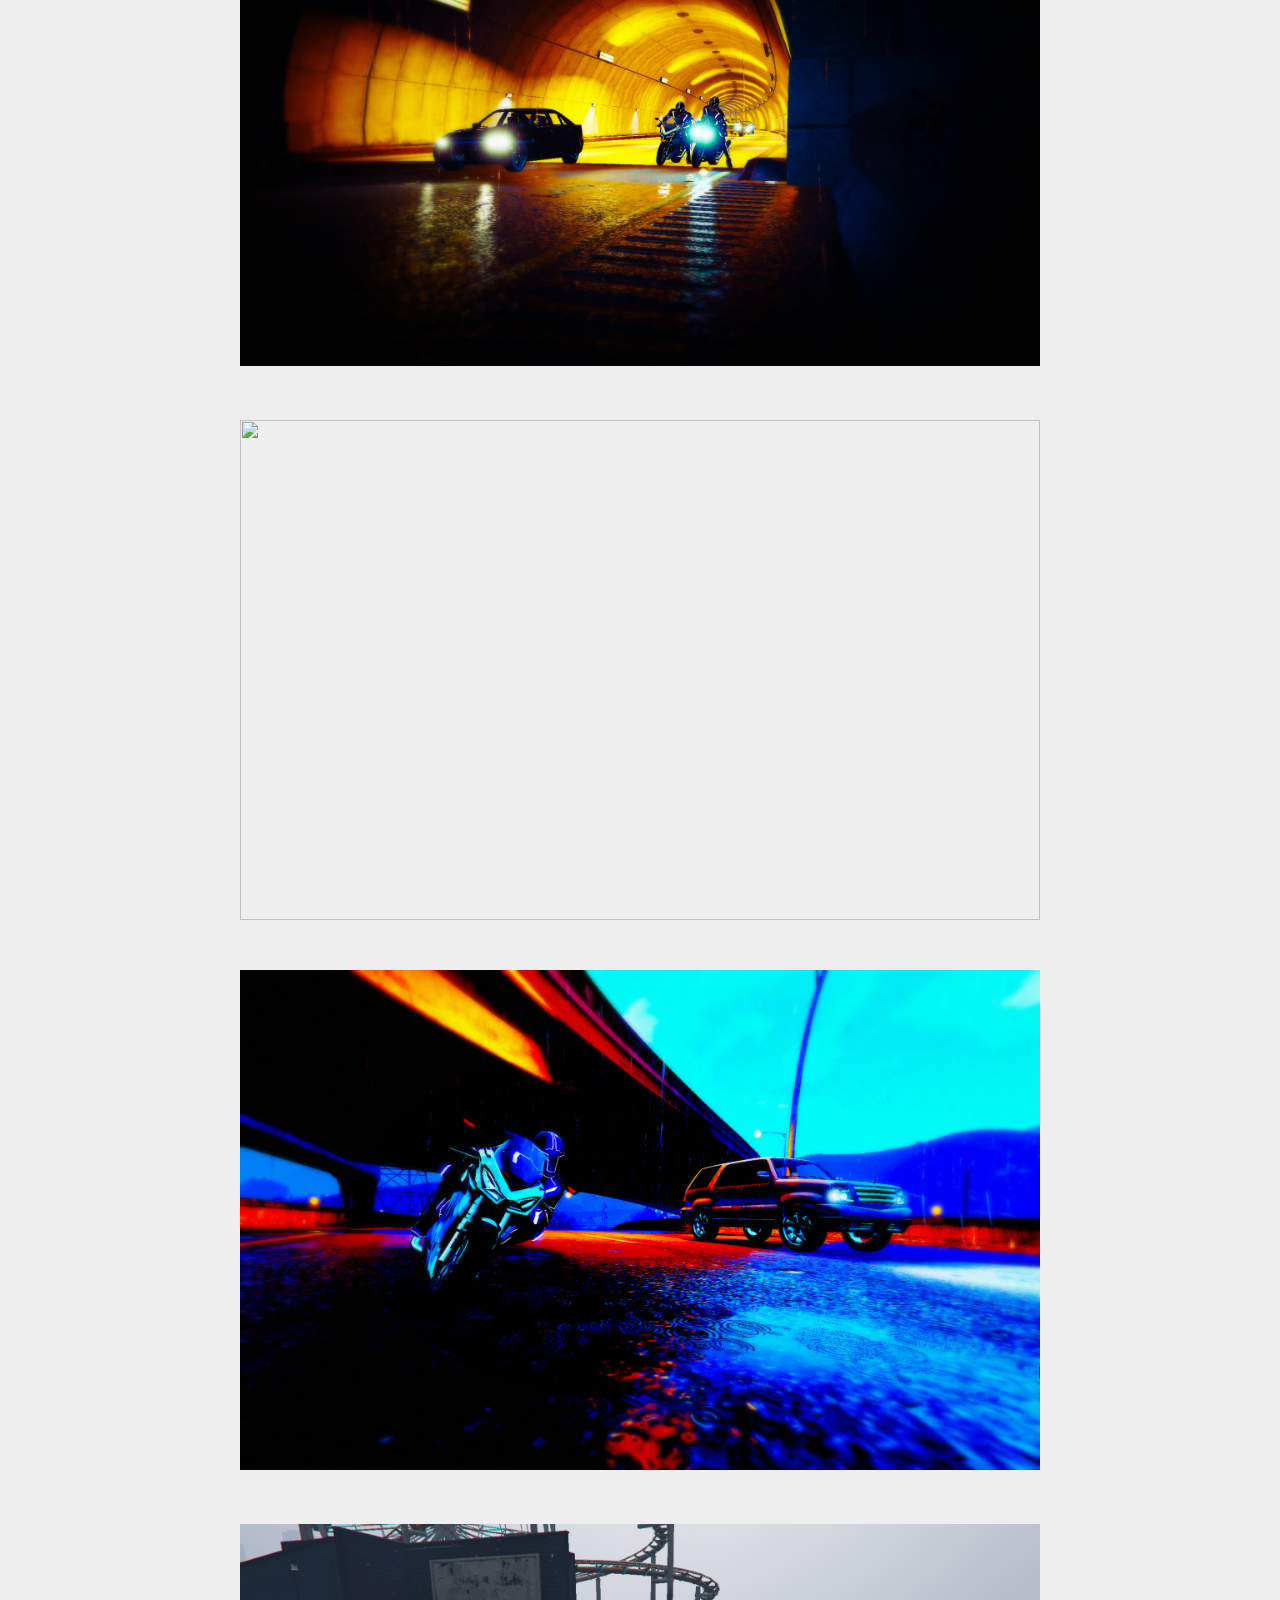
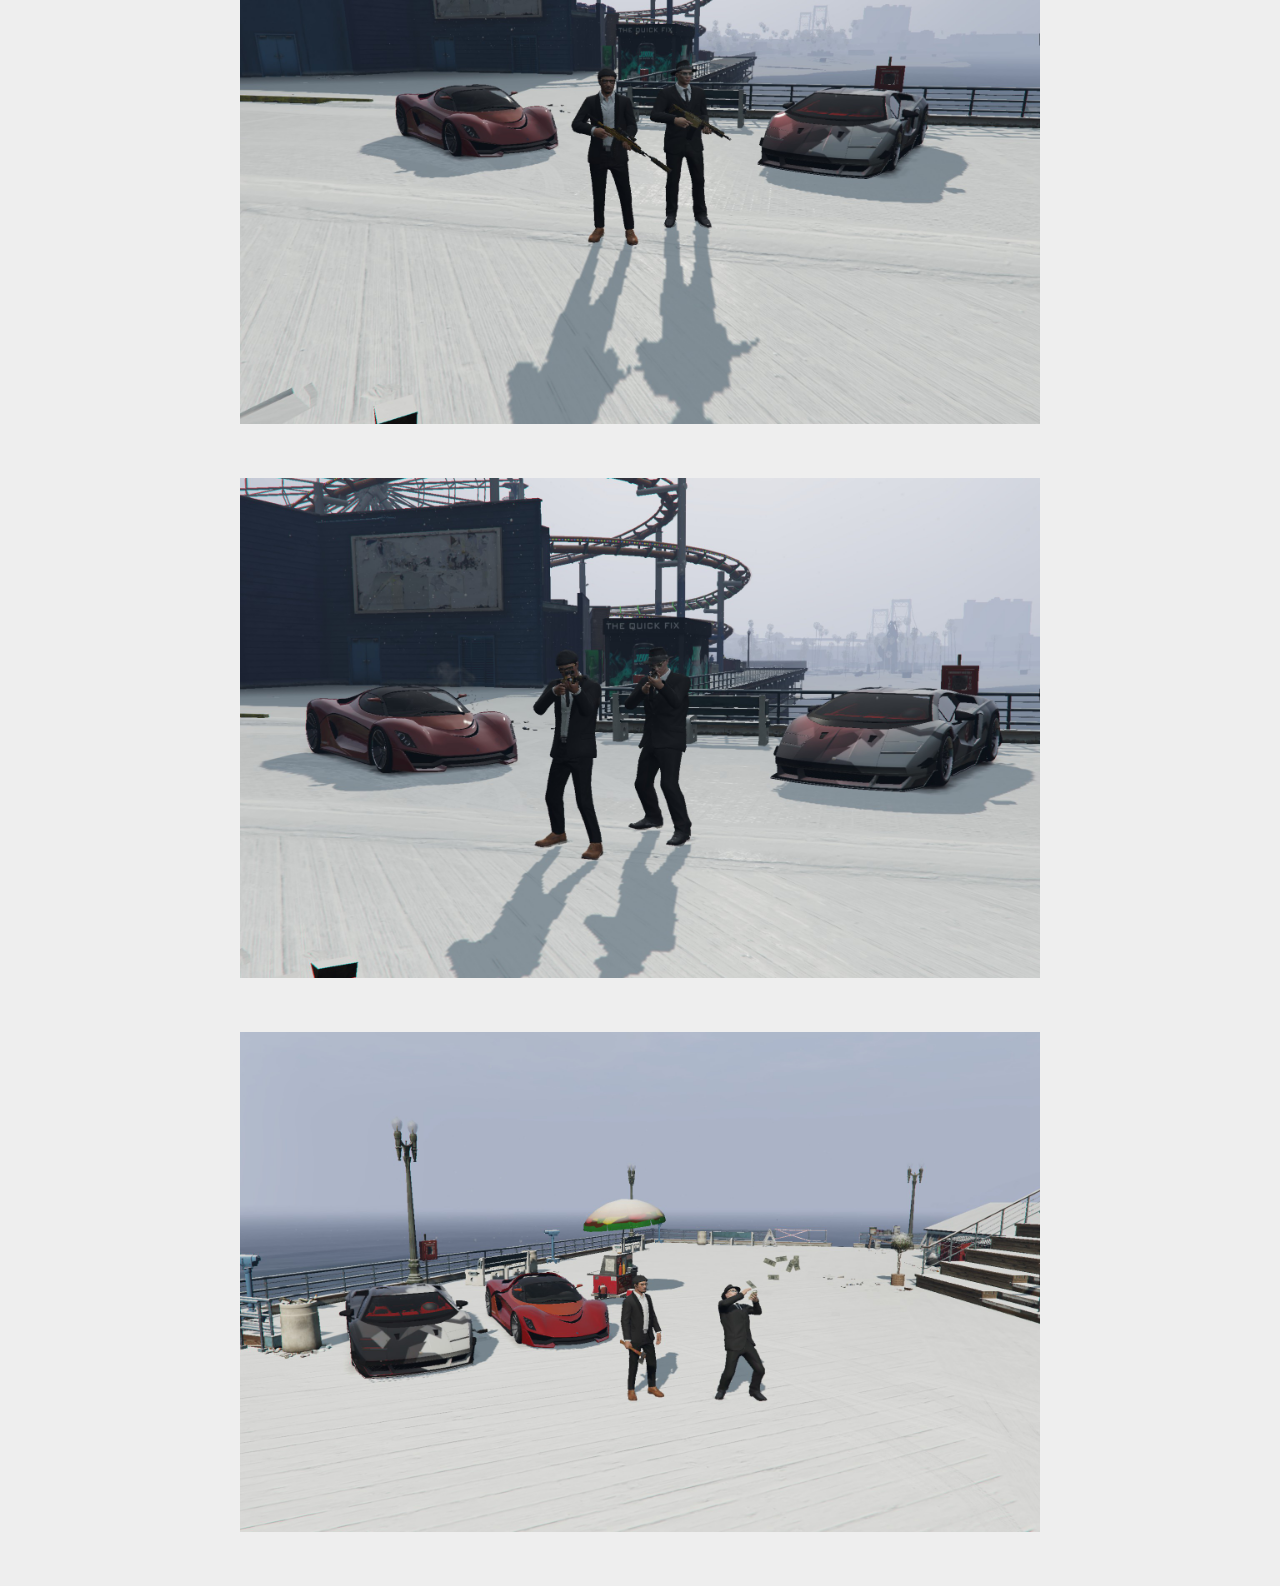
==== commit dd3c4136: "3.0.1" ====
--- a/game/index.html
+++ b/game/index.html
@@ -1,54 +1,246 @@
 <!DOCTYPE html>
 <html>
-<head>
+  <head>
     <title>遊戲裡的好畫面|施心棠之家</title>
-    <meta charset="UTF-8"/>
-    <meta name="description" content="施心棠之家"/>
-    <meta name="author" content="施心棠之家"/>
-    <meta name="keywords" content="施心棠, 施心棠之家"/>
-    <link rel="stylesheet" href="../css/gMain.css"/>
-    <link rel="stylesheet" href="../css/gMenu.css"/>
-    <style>img[src="https://cdn.000webhost.com/000webhost/logo/footer-powered-by-000webhost-white2.png"] {display: none;}</style>
+    <meta charset="UTF-8" />
+    <meta name="description" content="施心棠之家" />
+    <meta name="author" content="施心棠之家" />
+    <meta name="keywords" content="施心棠, 施心棠之家" />
+    <link rel="stylesheet" href="../css/gMain.css" />
+    <link rel="stylesheet" href="../css/gMenu.css" />
+    <style>
+      img[src="https://cdn.000webhost.com/000webhost/logo/footer-powered-by-000webhost-white2.png"]
+      {
+        display: none;
+      }
+    </style>
     <script src="https://ajax.googleapis.com/ajax/libs/jquery/2.1.1/jquery.min.js"></script>
-    <link data-default-icon="../image/icon.png" data-badged-icon="../image/icon.png" rel="shortcut icon" href="../image/icon.png">
-</head>
-<body style="margin:0px;">
+    <link
+      data-default-icon="../image/icon.png"
+      data-badged-icon="../image/icon.png"
+      rel="shortcut icon"
+      href="../image/icon.png"
+    />
+  </head>
+  <body style="margin: 0px">
     <div class="header" id="home" name="home">
-        <b>施心棠之家</b>
+      <b>施心棠之家</b>
     </div>
 
     <div class="btn" id="btn" tabindex="0">
-        <img src="../image/icon.png"/>
-        <div class="btn-menu">
-            <ul class="btn-text">
-                <b>
-                    <li><p><a href="../index.html">回首頁</a></p></li>
-                </b>
-            </ul>
-        </div>
+      <img src="../image/icon.png" />
+      <div class="btn-menu">
+        <ul class="btn-text">
+          <b>
+            <li>
+              <p><a href="../index.html">回首頁</a></p>
+            </li>
+          </b>
+        </ul>
+      </div>
     </div>
     <center>
-        <p class="tip"><b>Tip:右鍵圖片->另存圖片可以把圖片存起來</b></p>
-        <img src="../image/game/01.png" style="width:800px;height:500px;margin-top:0px;margin-bottom:50px;padding:0;"/>
-        <img src="../image/game/02.png" style="width:800px;height:500px;margin-top:0px;margin-bottom:50px;padding:0;"/>
-        <img src="../image/game/03.png" style="width:800px;height:500px;margin-top:0px;margin-bottom:50px;padding:0;"/>
-        <img src="../image/game/04.png" style="width:800px;height:500px;margin-top:0px;margin-bottom:50px;padding:0;"/>
-        <img src="../image/game/05.png" style="width:800px;height:500px;margin-top:0px;margin-bottom:50px;padding:0;"/>
-        <img src="../image/game/06.png" style="width:800px;height:500px;margin-top:0px;margin-bottom:50px;padding:0;"/>
-        <img src="../image/game/07.png" style="width:800px;height:500px;margin-top:0px;margin-bottom:50px;padding:0;"/>
-        <img src="../image/game/08.png" style="width:800px;height:500px;margin-top:0px;margin-bottom:50px;padding:0;"/>
-        <img src="../image/game/09.png" style="width:800px;height:500px;margin-top:0px;margin-bottom:50px;padding:0;"/>
-        <img src="../image/game/10.png" style="width:800px;height:500px;margin-top:0px;margin-bottom:50px;padding:0;"/>
-        <img src="../image/game/11.png" style="width:800px;height:500px;margin-top:0px;margin-bottom:50px;padding:0;"/>
-        <img src="../image/game/12.png" style="width:800px;height:500px;margin-top:0px;margin-bottom:50px;padding:0;"/>
-        <img src="../image/game/13.png" style="width:800px;height:500px;margin-top:0px;margin-bottom:50px;padding:0;"/>
-        <img src="../image/game/14.png" style="width:800px;height:500px;margin-top:0px;margin-bottom:50px;padding:0;"/>
-        <img src="../image/game/15.png" style="width:800px;height:500px;margin-top:0px;margin-bottom:50px;padding:0;"/>
-        <img src="../image/game/16.png" style="width:800px;height:500px;margin-top:0px;margin-bottom:50px;padding:0;"/>
-        <img src="../image/game/17.png" style="width:800px;height:500px;margin-top:0px;margin-bottom:50px;padding:0;"/>
-        <img src="../image/game/18.png" style="width:800px;height:500px;margin-top:0px;margin-bottom:50px;padding:0;"/>
-        <img src="../image/game/19.png" style="width:800px;height:500px;margin-top:0px;margin-bottom:50px;padding:0;"/>
-        <img src="../image/game/20.png" style="width:800px;height:500px;margin-top:0px;margin-bottom:50px;padding:0;"/>
+      <p class="tip"><b>Tip:右鍵圖片->另存圖片可以把圖片存起來</b></p>
+      <img
+        src="../image/game/01.png"
+        style="
+          width: 800px;
+          height: 500px;
+          margin-top: 0px;
+          margin-bottom: 50px;
+          padding: 0;
+        "
+      />
+      <img
+        src="../image/game/02.png"
+        style="
+          width: 800px;
+          height: 500px;
+          margin-top: 0px;
+          margin-bottom: 50px;
+          padding: 0;
+        "
+      />
+      <img
+        src="../image/game/03.png"
+        style="
+          width: 800px;
+          height: 500px;
+          margin-top: 0px;
+          margin-bottom: 50px;
+          padding: 0;
+        "
+      />
+      <img
+        src="../image/game/04.png"
+        style="
+          width: 800px;
+          height: 500px;
+          margin-top: 0px;
+          margin-bottom: 50px;
+          padding: 0;
+        "
+      />
+      <img
+        src="../image/game/05.png"
+        style="
+          width: 800px;
+          height: 500px;
+          margin-top: 0px;
+          margin-bottom: 50px;
+          padding: 0;
+        "
+      />
+      <img
+        src="../image/game/06.png"
+        style="
+          width: 800px;
+          height: 500px;
+          margin-top: 0px;
+          margin-bottom: 50px;
+          padding: 0;
+        "
+      />
+      <img
+        src="../image/game/07.png"
+        style="
+          width: 800px;
+          height: 500px;
+          margin-top: 0px;
+          margin-bottom: 50px;
+          padding: 0;
+        "
+      />
+      <img
+        src="../image/game/08.png"
+        style="
+          width: 800px;
+          height: 500px;
+          margin-top: 0px;
+          margin-bottom: 50px;
+          padding: 0;
+        "
+      />
+      <img
+        src="../image/game/09.png"
+        style="
+          width: 800px;
+          height: 500px;
+          margin-top: 0px;
+          margin-bottom: 50px;
+          padding: 0;
+        "
+      />
+      <img
+        src="../image/game/10.png"
+        style="
+          width: 800px;
+          height: 500px;
+          margin-top: 0px;
+          margin-bottom: 50px;
+          padding: 0;
+        "
+      />
+      <img
+        src="../image/game/11.png"
+        style="
+          width: 800px;
+          height: 500px;
+          margin-top: 0px;
+          margin-bottom: 50px;
+          padding: 0;
+        "
+      />
+      <img
+        src="../image/game/12.png"
+        style="
+          width: 800px;
+          height: 500px;
+          margin-top: 0px;
+          margin-bottom: 50px;
+          padding: 0;
+        "
+      />
+      <img
+        src="../image/game/13.png"
+        style="
+          width: 800px;
+          height: 500px;
+          margin-top: 0px;
+          margin-bottom: 50px;
+          padding: 0;
+        "
+      />
+      <img
+        src="../image/game/14.png"
+        style="
+          width: 800px;
+          height: 500px;
+          margin-top: 0px;
+          margin-bottom: 50px;
+          padding: 0;
+        "
+      />
+      <img
+        src="../image/game/15.png"
+        style="
+          width: 800px;
+          height: 500px;
+          margin-top: 0px;
+          margin-bottom: 50px;
+          padding: 0;
+        "
+      />
+      <img
+        src="../image/game/16.png"
+        style="
+          width: 800px;
+          height: 500px;
+          margin-top: 0px;
+          margin-bottom: 50px;
+          padding: 0;
+        "
+      />
+      <img
+        src="../image/game/17.png"
+        style="
+          width: 800px;
+          height: 500px;
+          margin-top: 0px;
+          margin-bottom: 50px;
+          padding: 0;
+        "
+      />
+      <img
+        src="../image/game/18.png"
+        style="
+          width: 800px;
+          height: 500px;
+          margin-top: 0px;
+          margin-bottom: 50px;
+          padding: 0;
+        "
+      />
+      <img
+        src="../image/game/19.png"
+        style="
+          width: 800px;
+          height: 500px;
+          margin-top: 0px;
+          margin-bottom: 50px;
+          padding: 0;
+        "
+      />
+      <img
+        src="../image/game/20.png"
+        style="
+          width: 800px;
+          height: 500px;
+          margin-top: 0px;
+          margin-bottom: 50px;
+          padding: 0;
+        "
+      />
     </center>
-</body>
-</html>+  </body>
+</html>
--- a/css/gMain.css
+++ b/css/gMain.css
@@ -1,35 +1,54 @@
-@font-face{
-    font-family: Roboto;
-    src: url("../other/Roboto-Bold.ttf");
+@font-face {
+  font-family: Roboto;
+  src: url("../other/Roboto-Bold.ttf");
 }
-@keyframes tip{
-    0%{opacity: 1;visibility: visible;}
-    10%{opacity: 0;}
-    20%{opacity: 1;}
-    30%{opacity: 0;}
-    40%{opacity: 1;}
-    90%{opacity: 1;}
-    99%{visibility:visible;}
-    100%{opacity: 0;visibility: hidden;}
+@keyframes tip {
+  0% {
+    opacity: 1;
+    visibility: visible;
+  }
+  10% {
+    opacity: 0;
+  }
+  20% {
+    opacity: 1;
+  }
+  30% {
+    opacity: 0;
+  }
+  40% {
+    opacity: 1;
+  }
+  90% {
+    opacity: 1;
+  }
+  99% {
+    visibility: visible;
+  }
+  100% {
+    opacity: 0;
+    visibility: hidden;
+  }
 }
-body{
-    font-family: Roboto;
-    background-color: #eeeeee;
+body {
+  font-family: Roboto;
+  background-color: #eeeeee;
 }
-.header{
-    width:100%;
-    background-color:#fff;
-    font-size:36px;
-    text-align:center;
-    padding-top:5px;
-    padding-bottom:5px;
-    border: 5px solid #000;
-    border-left:none;border-right:none;
+.header {
+  width: 100%;
+  background-color: #fff;
+  font-size: 36px;
+  text-align: center;
+  padding-top: 5px;
+  padding-bottom: 5px;
+  border: 5px solid #000;
+  border-left: none;
+  border-right: none;
 }
-.tip{
-    animation: tip 5s;
-    visibility: hidden;
+.tip {
+  animation: tip 5s;
+  visibility: hidden;
 }
 ::-webkit-scrollbar {
-    display : none; /* Chrome Safari */ 
-}+  display: none; /* Chrome Safari */
+}
--- a/css/gMenu.css
+++ b/css/gMenu.css
@@ -1,104 +1,137 @@
-@keyframes btn-menu-Visible{
-    0%{opacity:0;width:44px;}
-    60%{opacity:1;}
-    70%{width: 494px;}
-    100%{opacity: 1;}    
+@keyframes btn-menu-Visible {
+  0% {
+    opacity: 0;
+    width: 44px;
+  }
+  60% {
+    opacity: 1;
+  }
+  70% {
+    width: 494px;
+  }
+  100% {
+    opacity: 1;
+  }
 }
-@keyframes btn-menu-Hidden{
-    0%{opacity:1;width: 494px;}
-    100%{opacity:0;width:44px;}    
+@keyframes btn-menu-Hidden {
+  0% {
+    opacity: 1;
+    width: 494px;
+  }
+  100% {
+    opacity: 0;
+    width: 44px;
+  }
 }
 @keyframes btn-text-Visible {
-    0%{visibility: hidden;}
-    50%{visibility: hidden;}
-    100%{visibility: visible;}  
+  0% {
+    visibility: hidden;
+  }
+  50% {
+    visibility: hidden;
+  }
+  100% {
+    visibility: visible;
+  }
 }
 @keyframes btn-text-Hidden {
-    0%{visibility: visible;}
-    50%{visibility: hidden;}
-    100%{visibility: hidden;}  
+  0% {
+    visibility: visible;
+  }
+  50% {
+    visibility: hidden;
+  }
+  100% {
+    visibility: hidden;
+  }
 }
 @keyframes start {
-    0%{opacity: 0;}
-    51%{opacity: 0;}
-    100%{opacity: 1;}  
+  0% {
+    opacity: 0;
+  }
+  51% {
+    opacity: 0;
+  }
+  100% {
+    opacity: 1;
+  }
 }
-.btn{
-    /*圓形基本宣告*/
-    width:44px;
-    height:44px;
-    border-radius:999em;
-    background-color:#aaaaaa;
-    /*圓形邊框宣告*/
-    border-width:3px;
-    border-color:#000;
-    border-style:solid;
-    /*位置宣告*/
-    position: fixed;
-    top:9px;
-    left:15px;
-    z-index:1;
-    animation: start 2s;
+.btn {
+  /*圓形基本宣告*/
+  width: 44px;
+  height: 44px;
+  border-radius: 999em;
+  background-color: #aaaaaa;
+  /*圓形邊框宣告*/
+  border-width: 3px;
+  border-color: #000;
+  border-style: solid;
+  /*位置宣告*/
+  position: fixed;
+  top: 9px;
+  left: 15px;
+  z-index: 1;
+  animation: start 2s;
 }
-.btn img{
-    width:30px;
-    height:30px;
-    transform: translate(-50%,-50%);
-    position: absolute;
-    top: 50%;
-    left: 50%;
+.btn img {
+  width: 30px;
+  height: 30px;
+  transform: translate(-50%, -50%);
+  position: absolute;
+  top: 50%;
+  left: 50%;
 }
-.btn-menu{
-    /*形狀*/
-    height:44px;
-    background-color:#cccccc;
-    border-radius:25px;
-    /*邊框*/
-    border-width:3px;
-    border-color:#000000;
-    border-style:solid;
-    /*定位*/
-    position: absolute;
-    top:-3px;
-    left:-3px;
-    z-index:-1;
-    /*動畫要改變的*/
-    width:44px; /*494px*/
+.btn-menu {
+  /*形狀*/
+  height: 44px;
+  background-color: #cccccc;
+  border-radius: 25px;
+  /*邊框*/
+  border-width: 3px;
+  border-color: #000000;
+  border-style: solid;
+  /*定位*/
+  position: absolute;
+  top: -3px;
+  left: -3px;
+  z-index: -1;
+  /*動畫要改變的*/
+  width: 44px; /*494px*/
 }
-.btn:focus .btn-menu{
-    animation: btn-menu-Visible 1s;
-    width: 494px;
-    opacity:1;
+.btn:focus .btn-menu {
+  animation: btn-menu-Visible 1s;
+  width: 494px;
+  opacity: 1;
 }
-.btn:not(:focus) .btn-menu{
-    animation: btn-menu-Hidden 1s;
+.btn:not(:focus) .btn-menu {
+  animation: btn-menu-Hidden 1s;
 }
-.btn-text{
-    position: absolute;
-    transform: translate(0%,-50%);
-    top:5px;
-    left:10px;
-    visibility: hidden;
-    display:inline;
-    width: 444px;
-    margin-left:20px;
-    font-size: 16px;
+.btn-text {
+  position: absolute;
+  transform: translate(0%, -50%);
+  top: 5px;
+  left: 10px;
+  visibility: hidden;
+  display: inline;
+  width: 444px;
+  margin-left: 20px;
+  font-size: 16px;
 }
-.btn:focus .btn-text{
-    animation: btn-text-Visible 1s;
-    visibility: visible;
+.btn:focus .btn-text {
+  animation: btn-text-Visible 1s;
+  visibility: visible;
 }
-.btn:not(:focus) .btn-text{
-    animation: btn-text-Hidden 1s;
-    visibility: hidden;
+.btn:not(:focus) .btn-text {
+  animation: btn-text-Hidden 1s;
+  visibility: hidden;
 }
-.btn-text li{
-    display:inline;
+.btn-text li {
+  display: inline;
 }
-.btn-text li p{
-    display:inline;
+.btn-text li p {
+  display: inline;
 }
-.btn-text li p a{
-    color:#000;
-    text-decoration: none;
-}+.btn-text li p a {
+  color: #000;
+  text-decoration: none;
+}
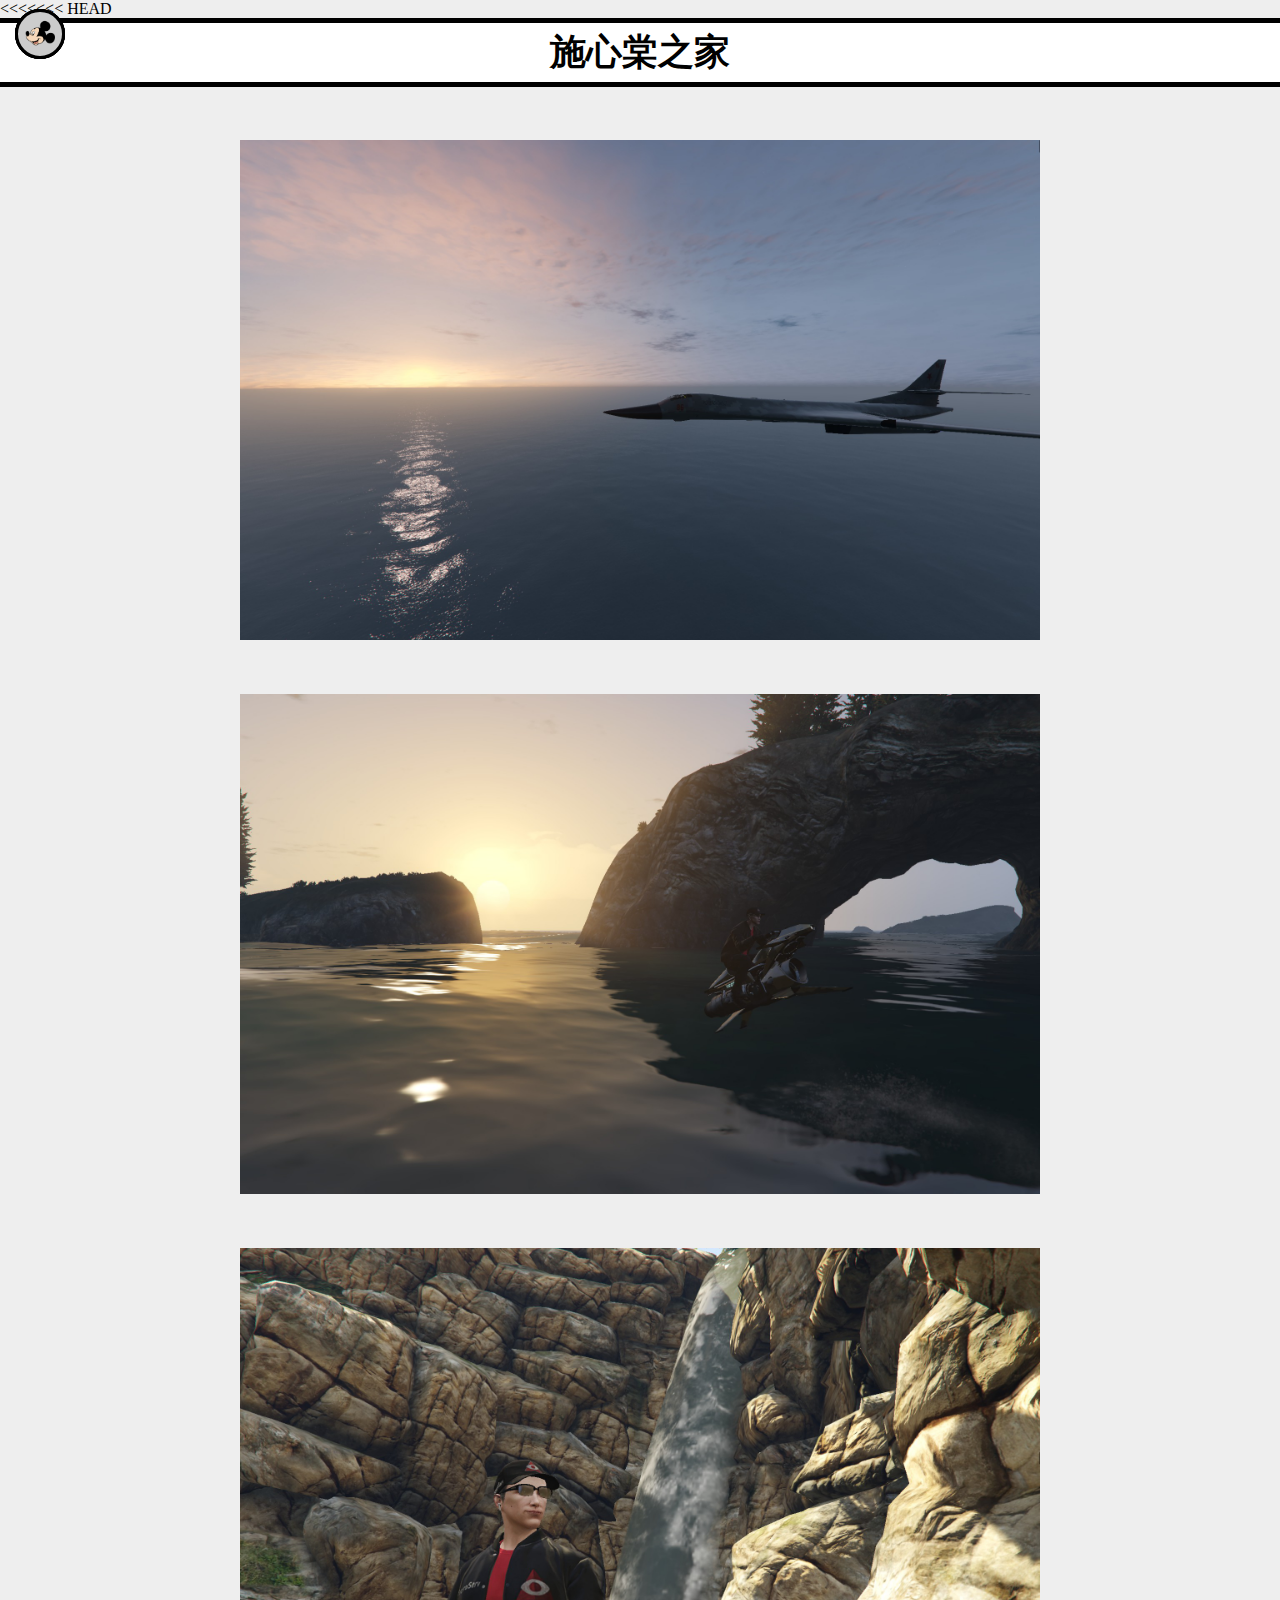
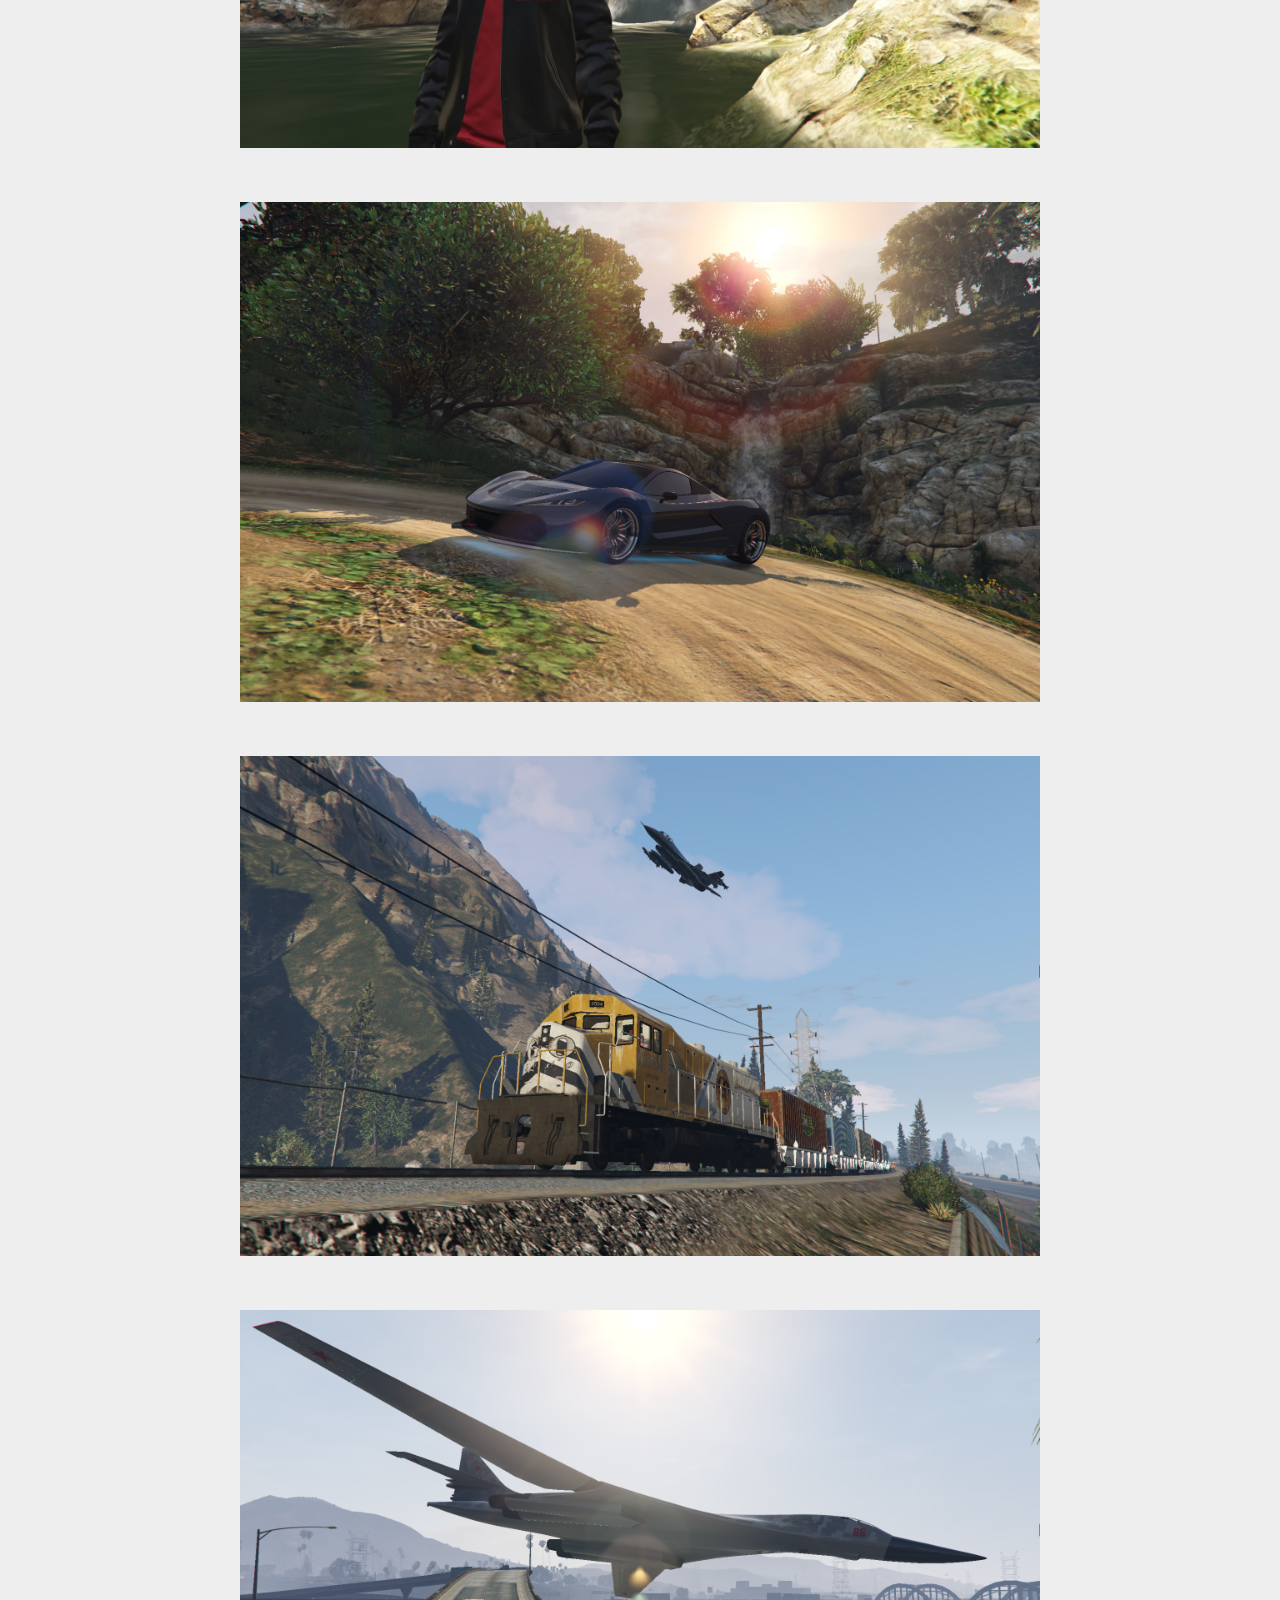
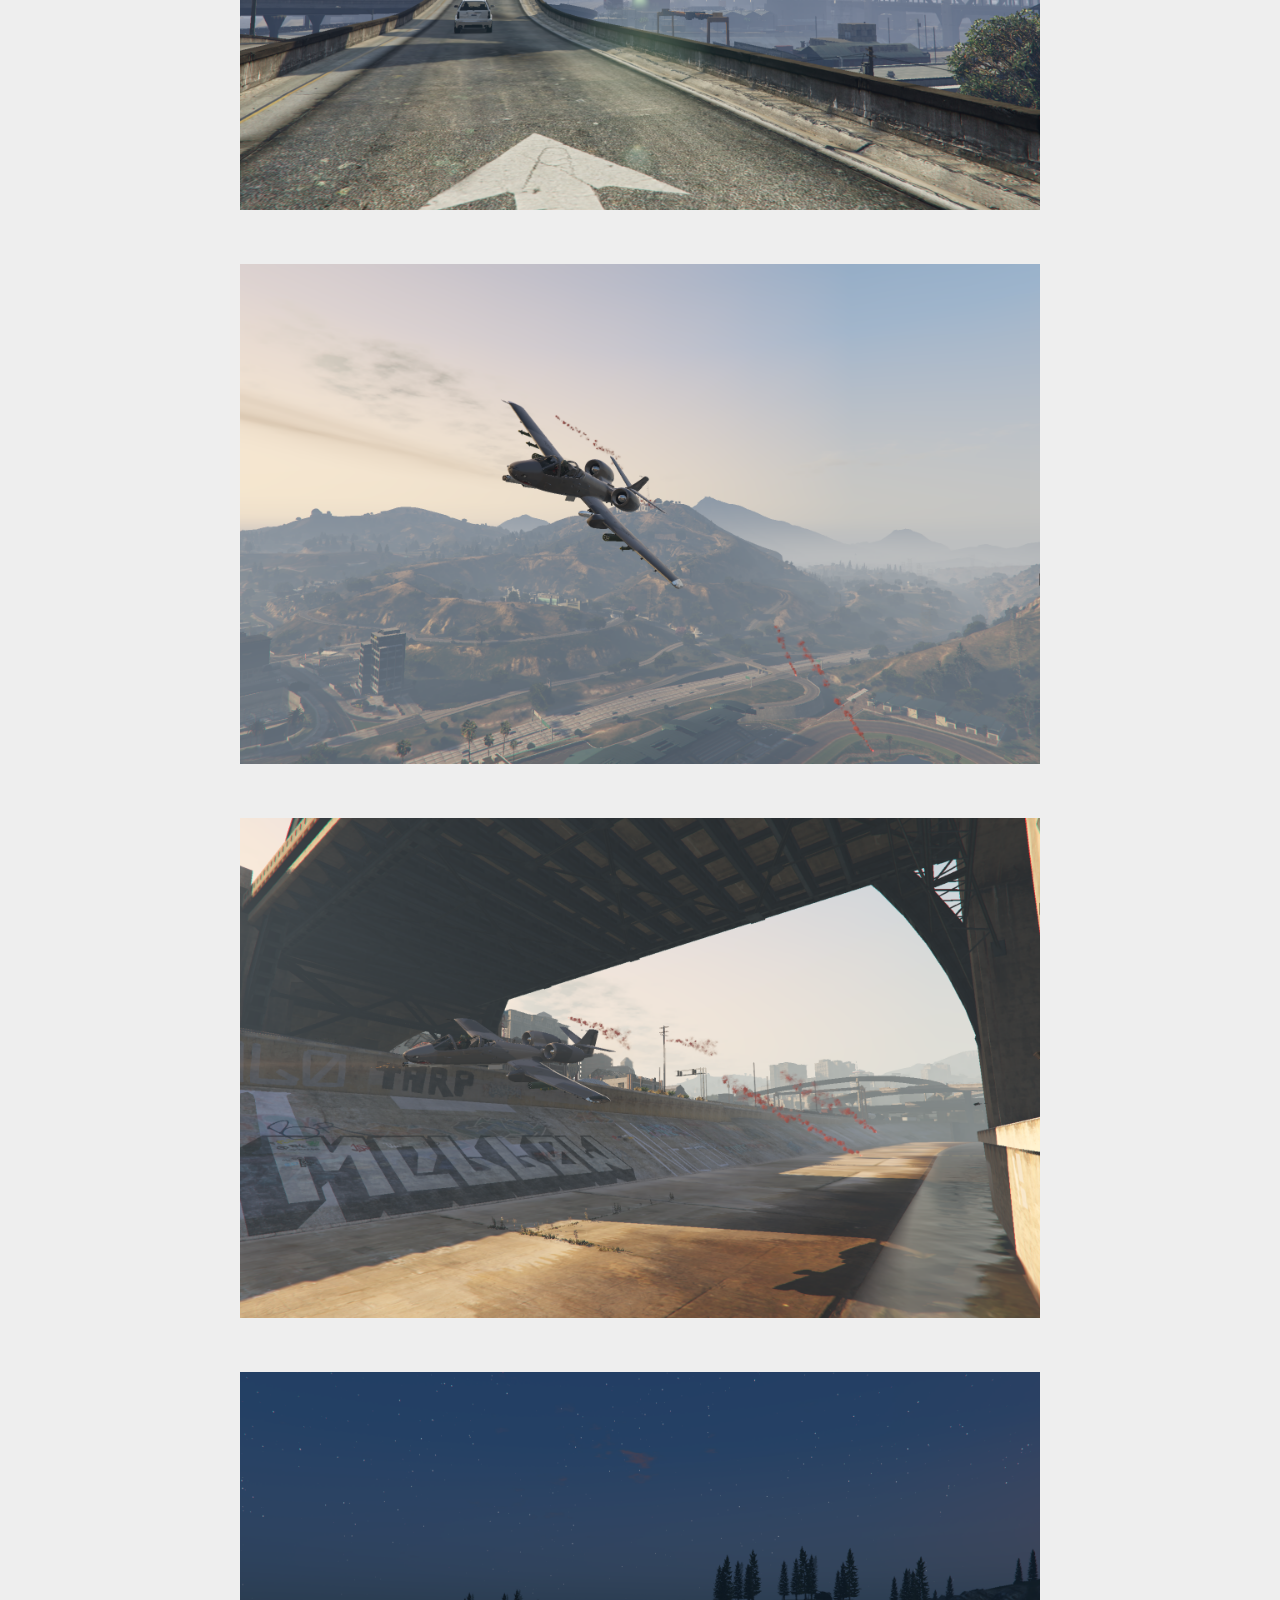
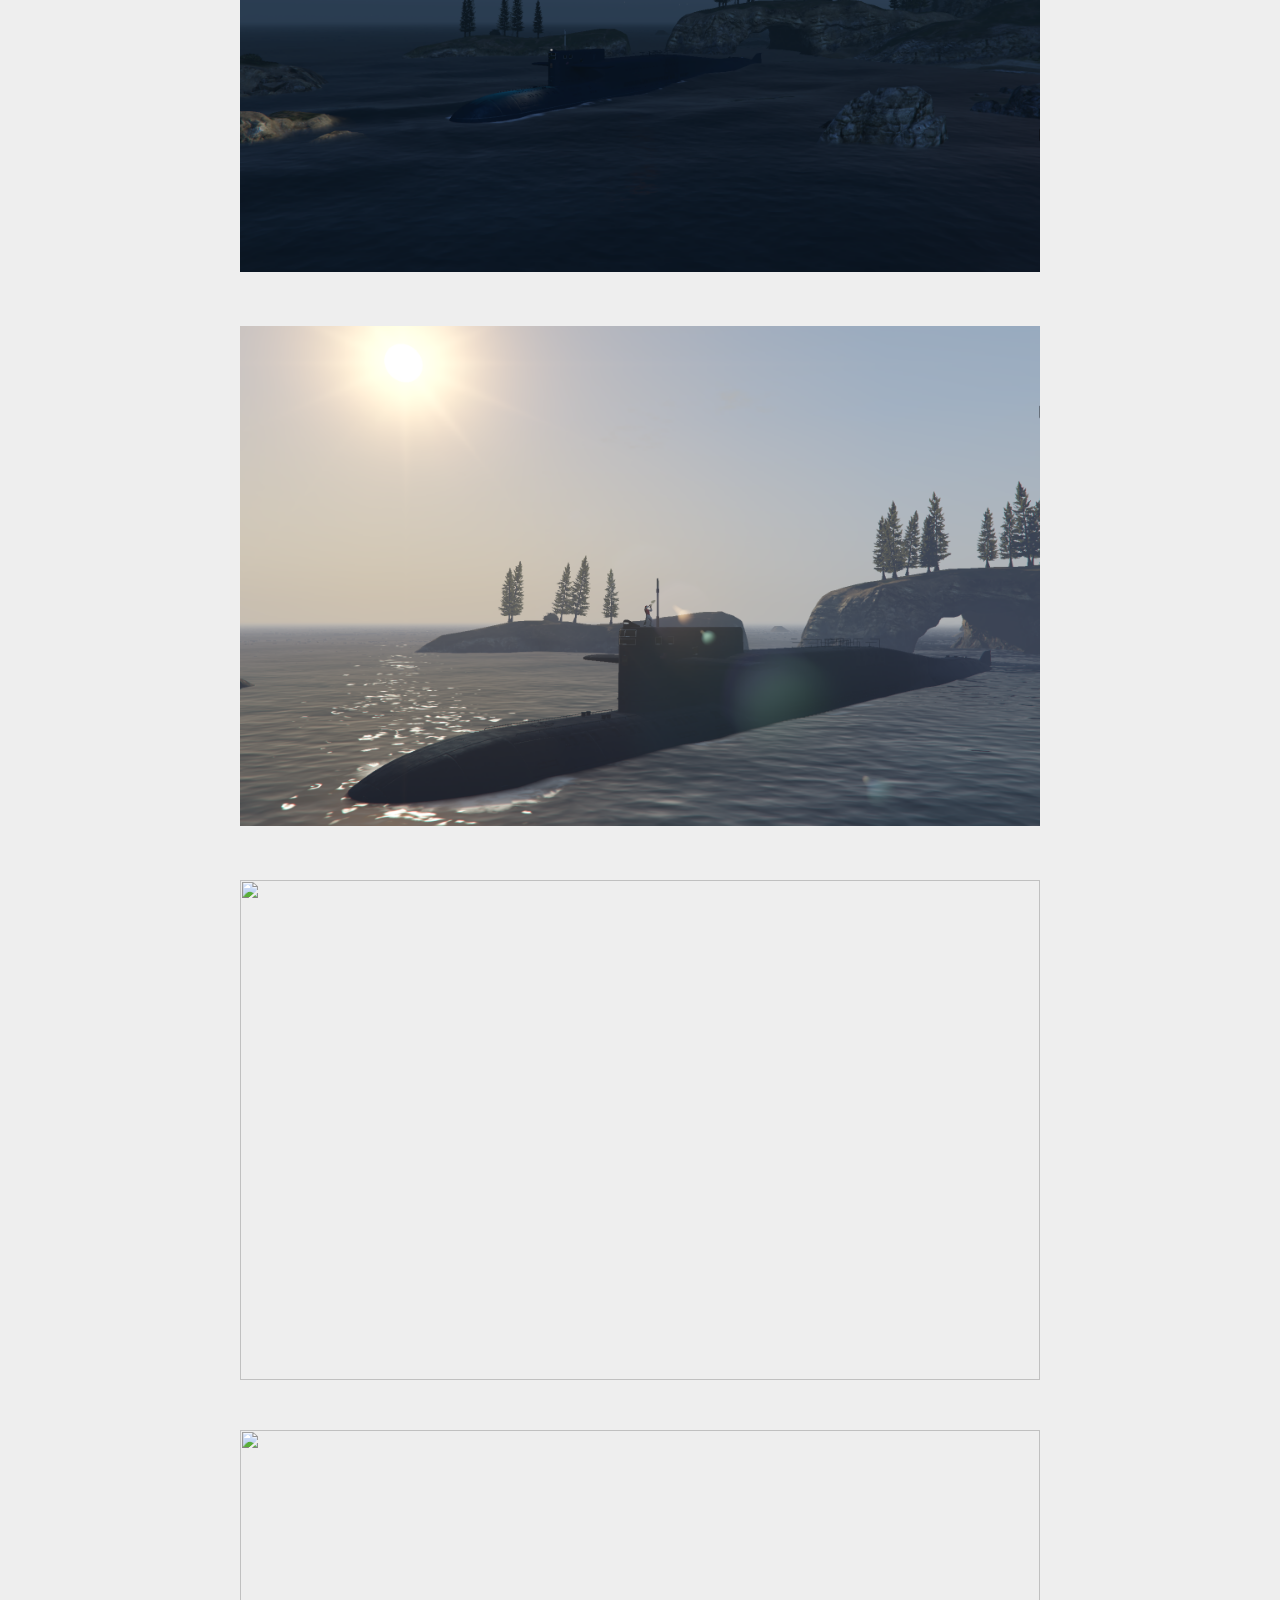
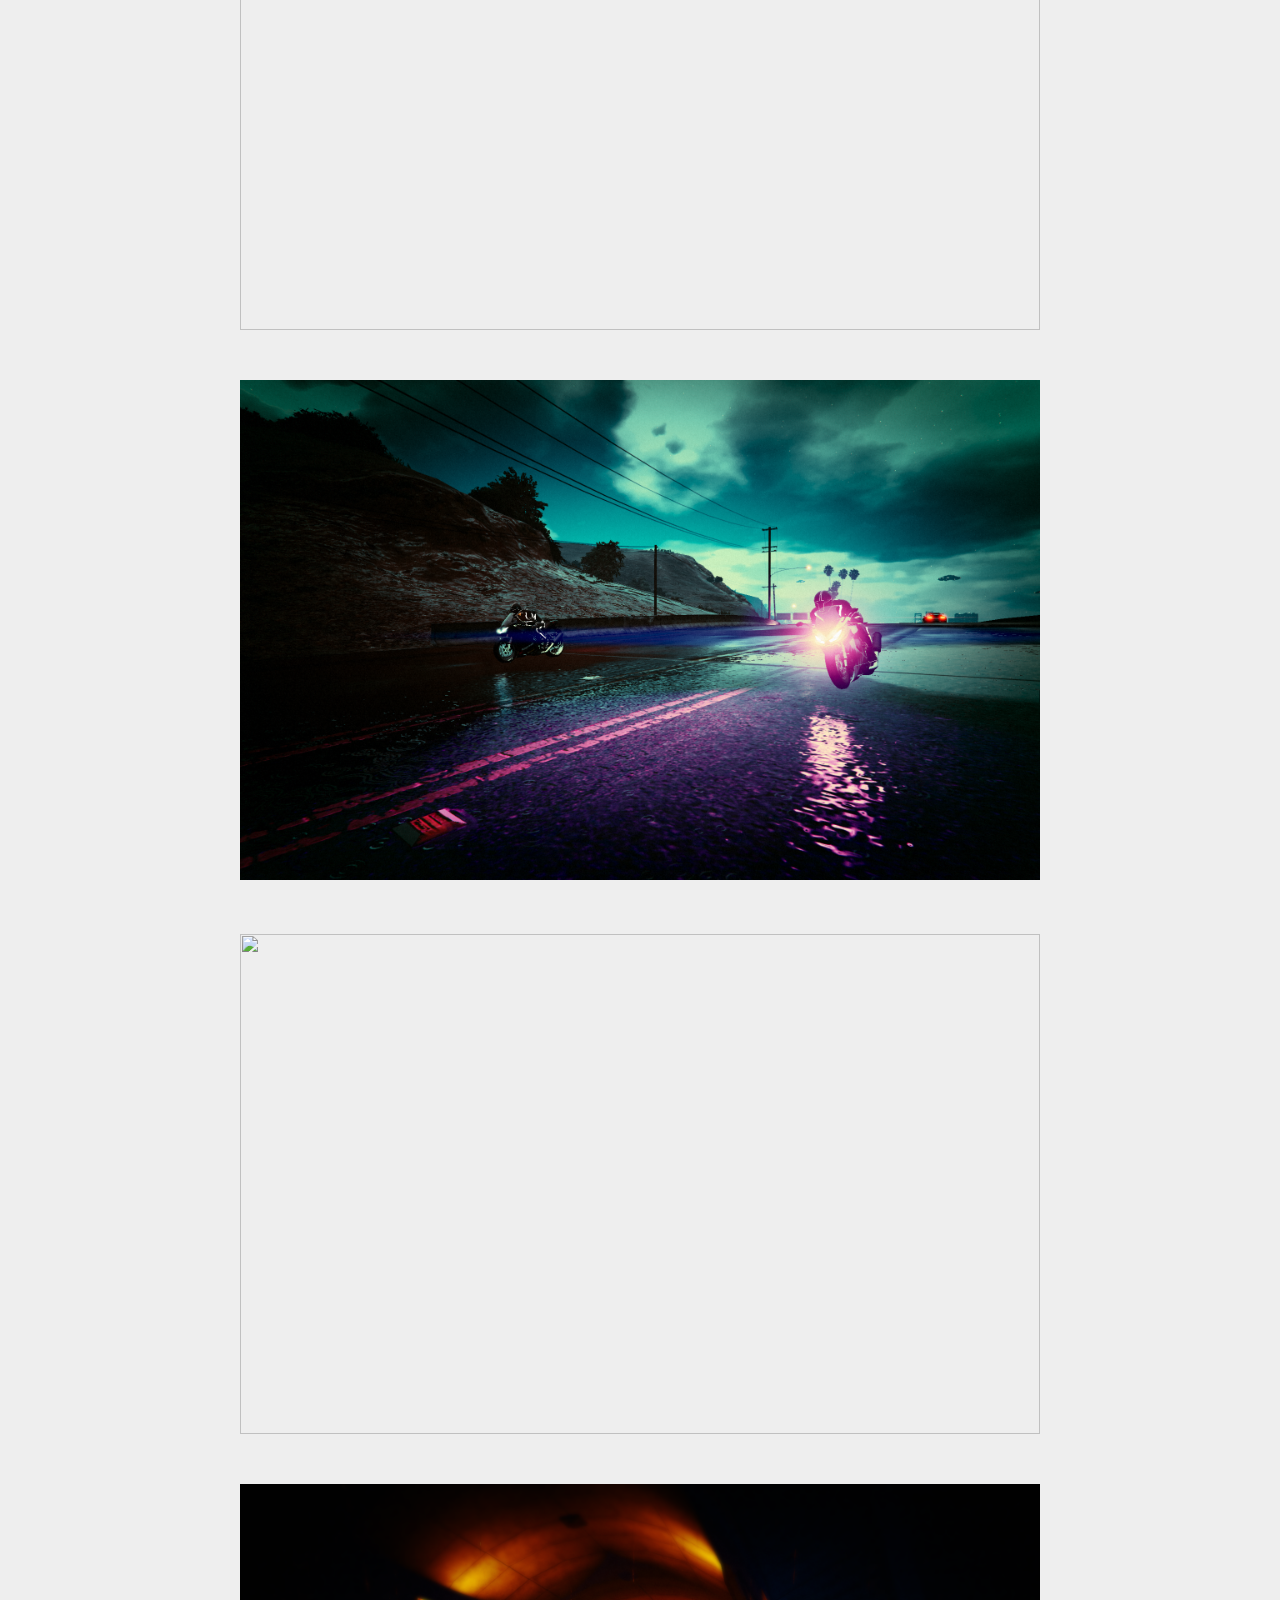
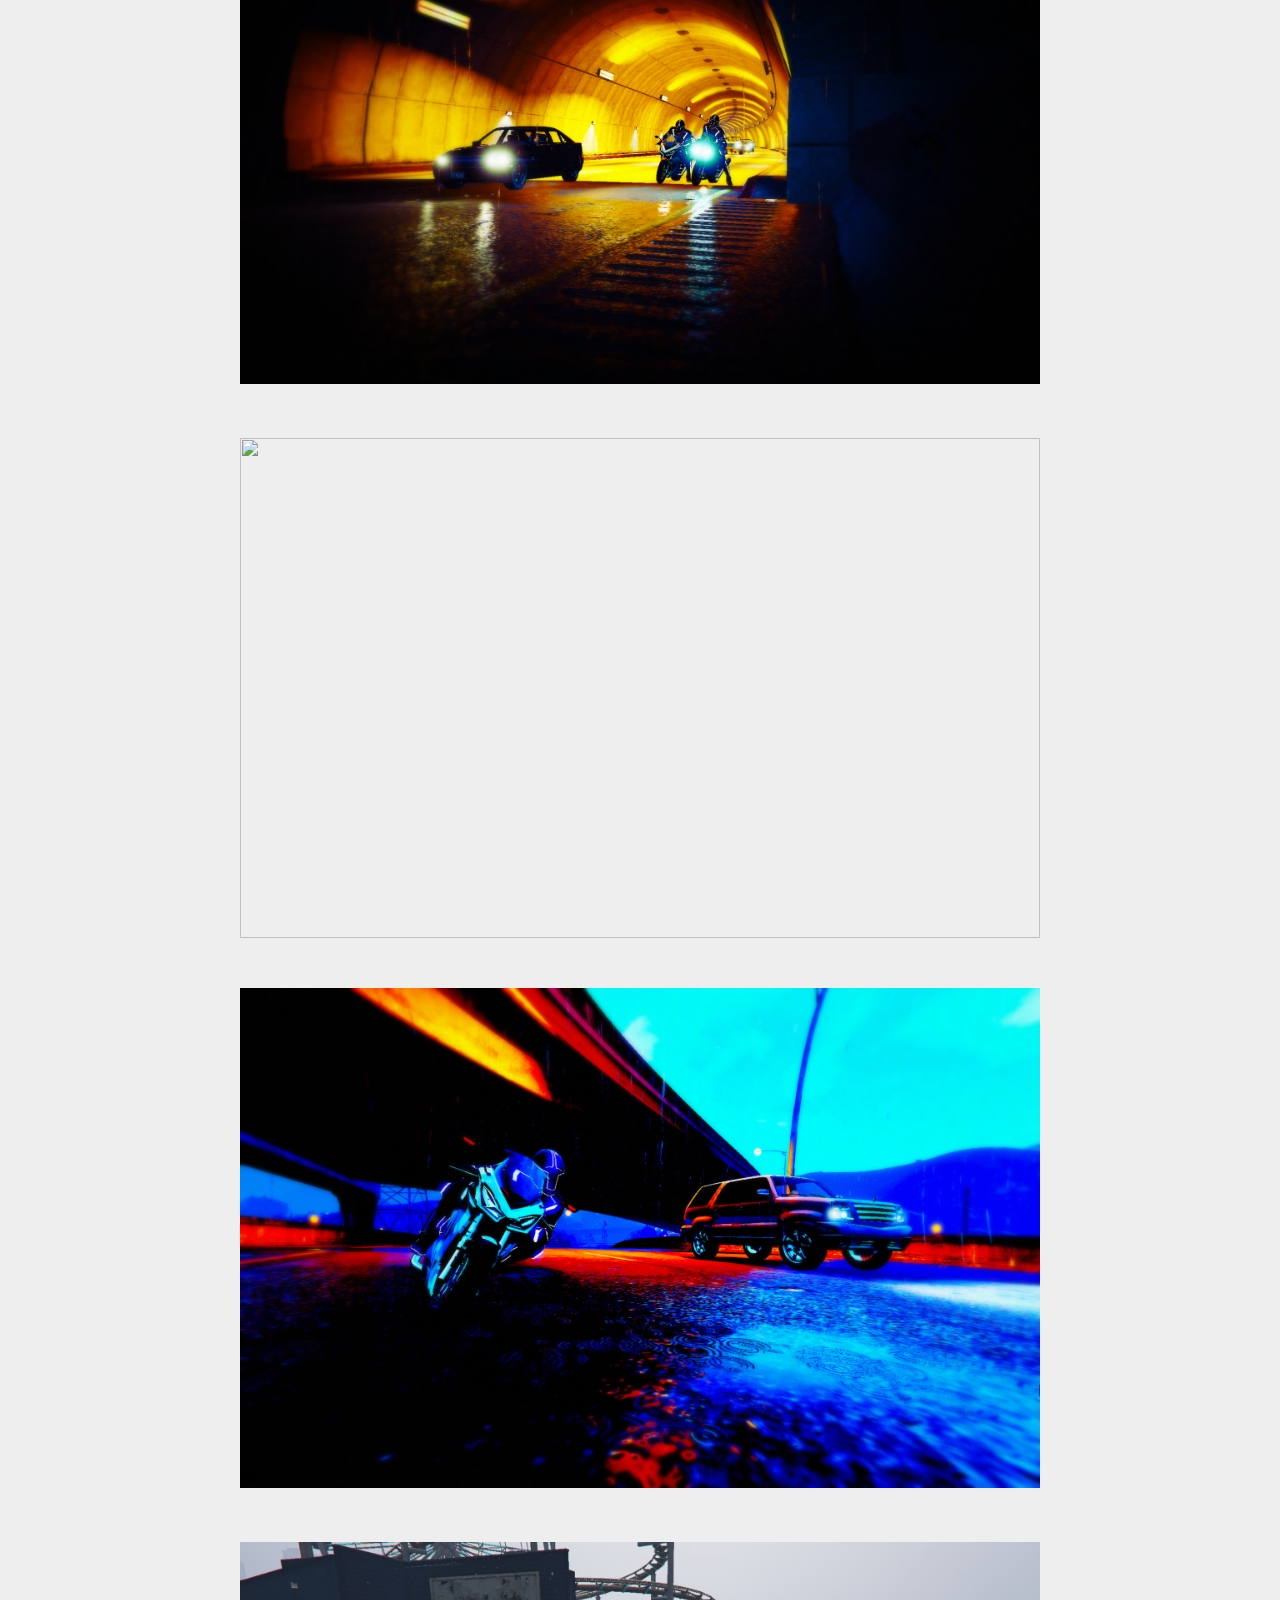
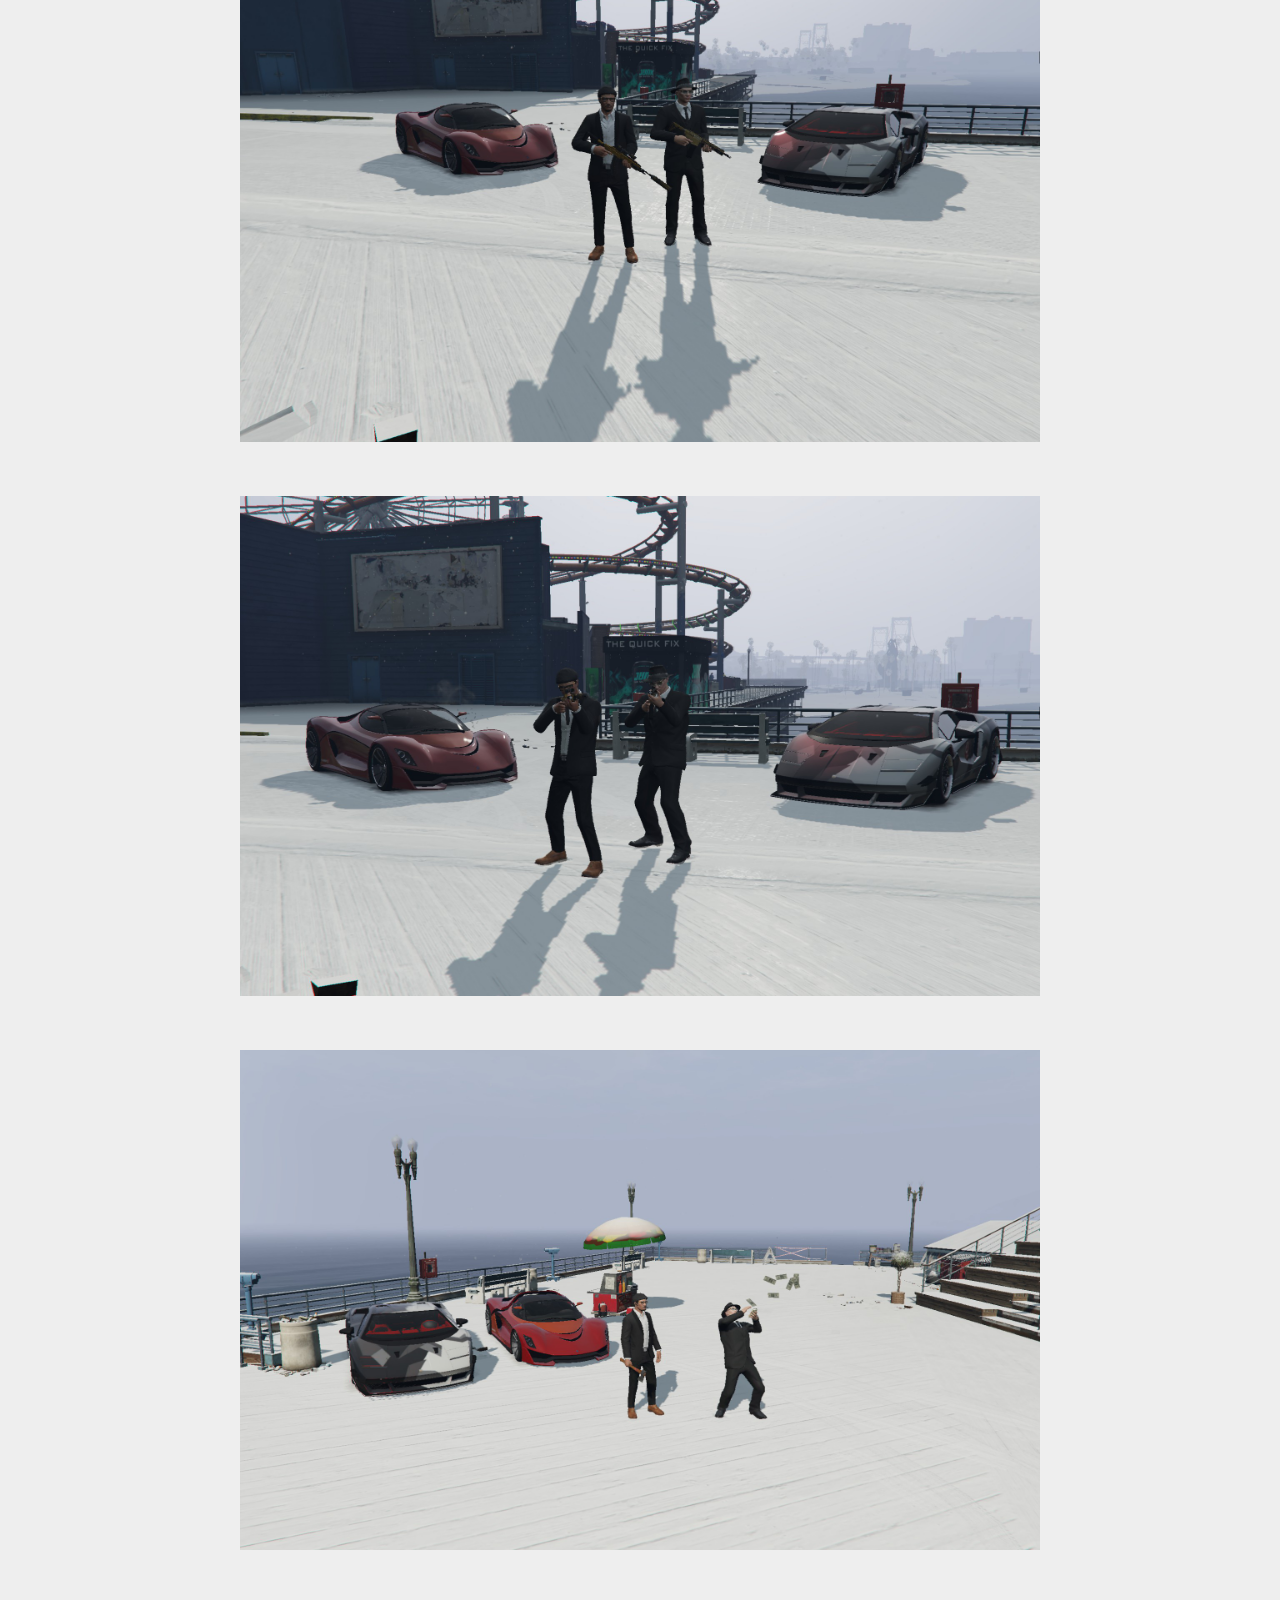
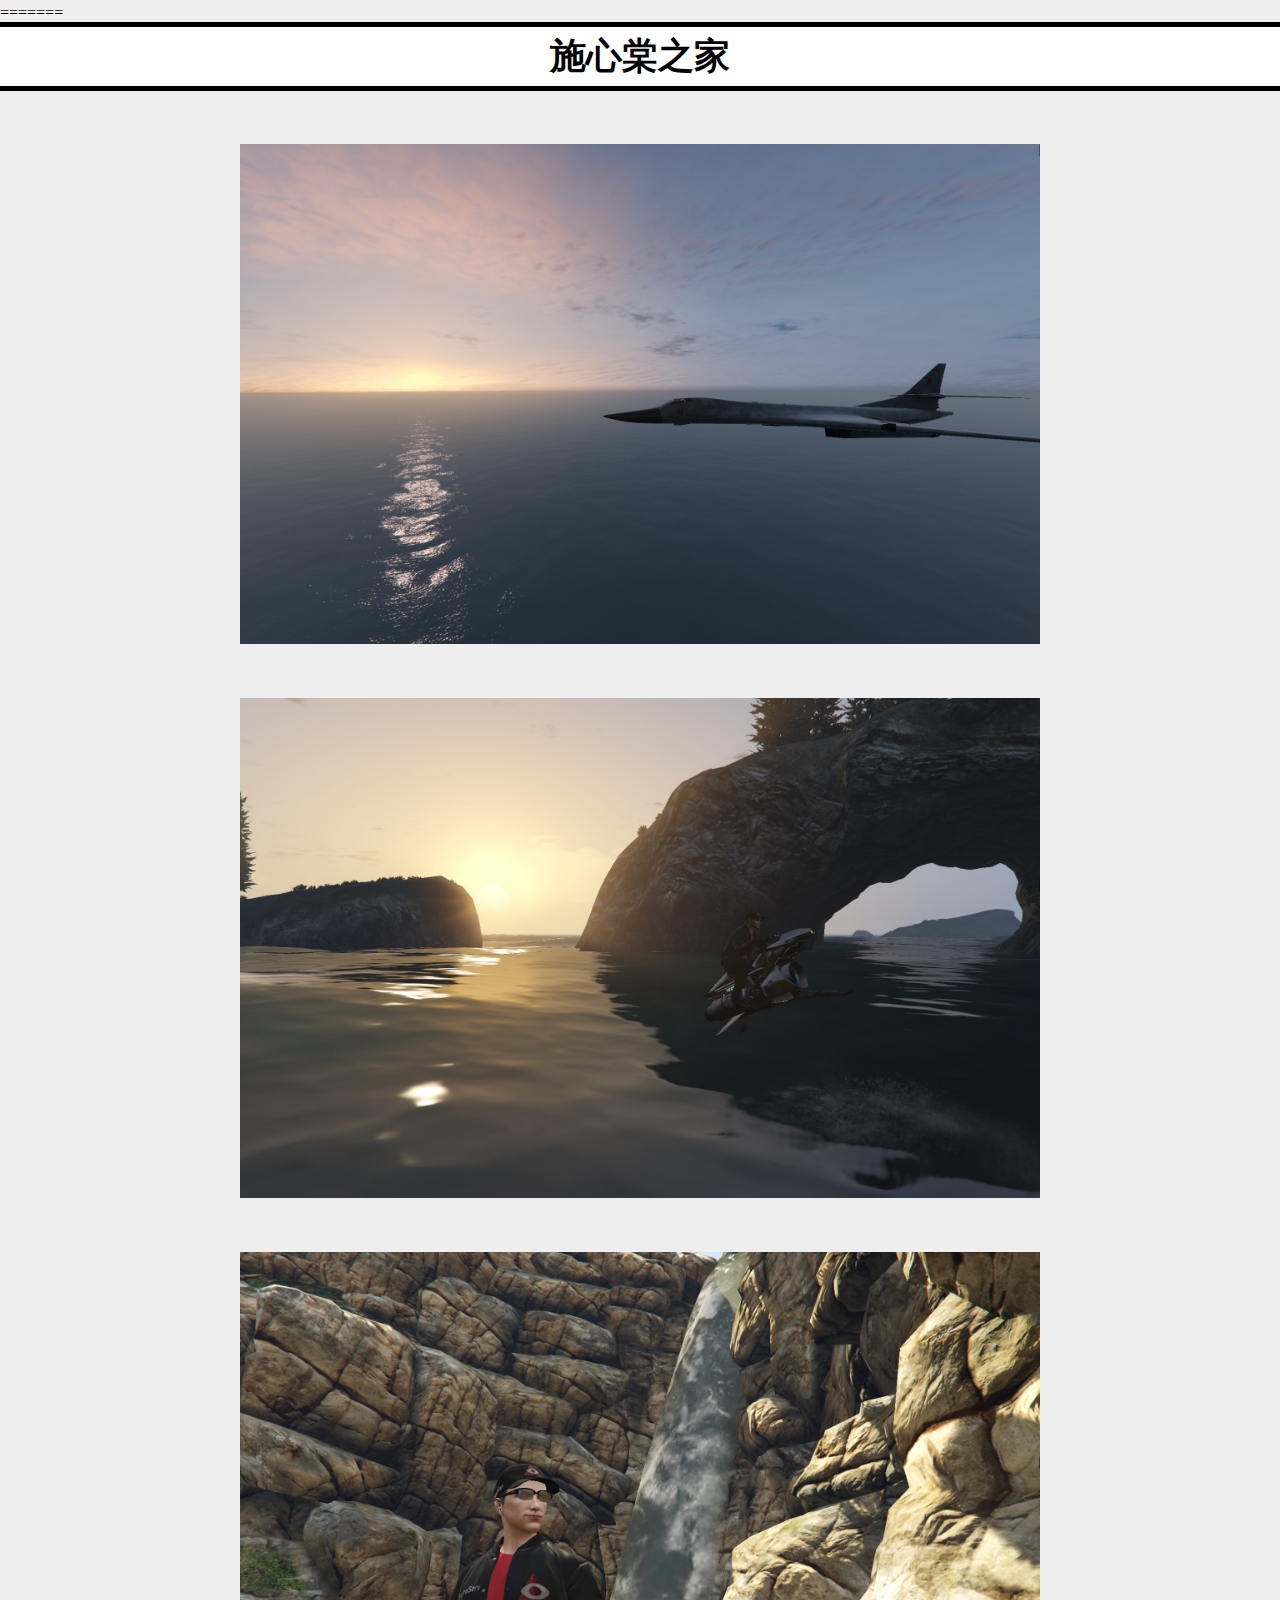
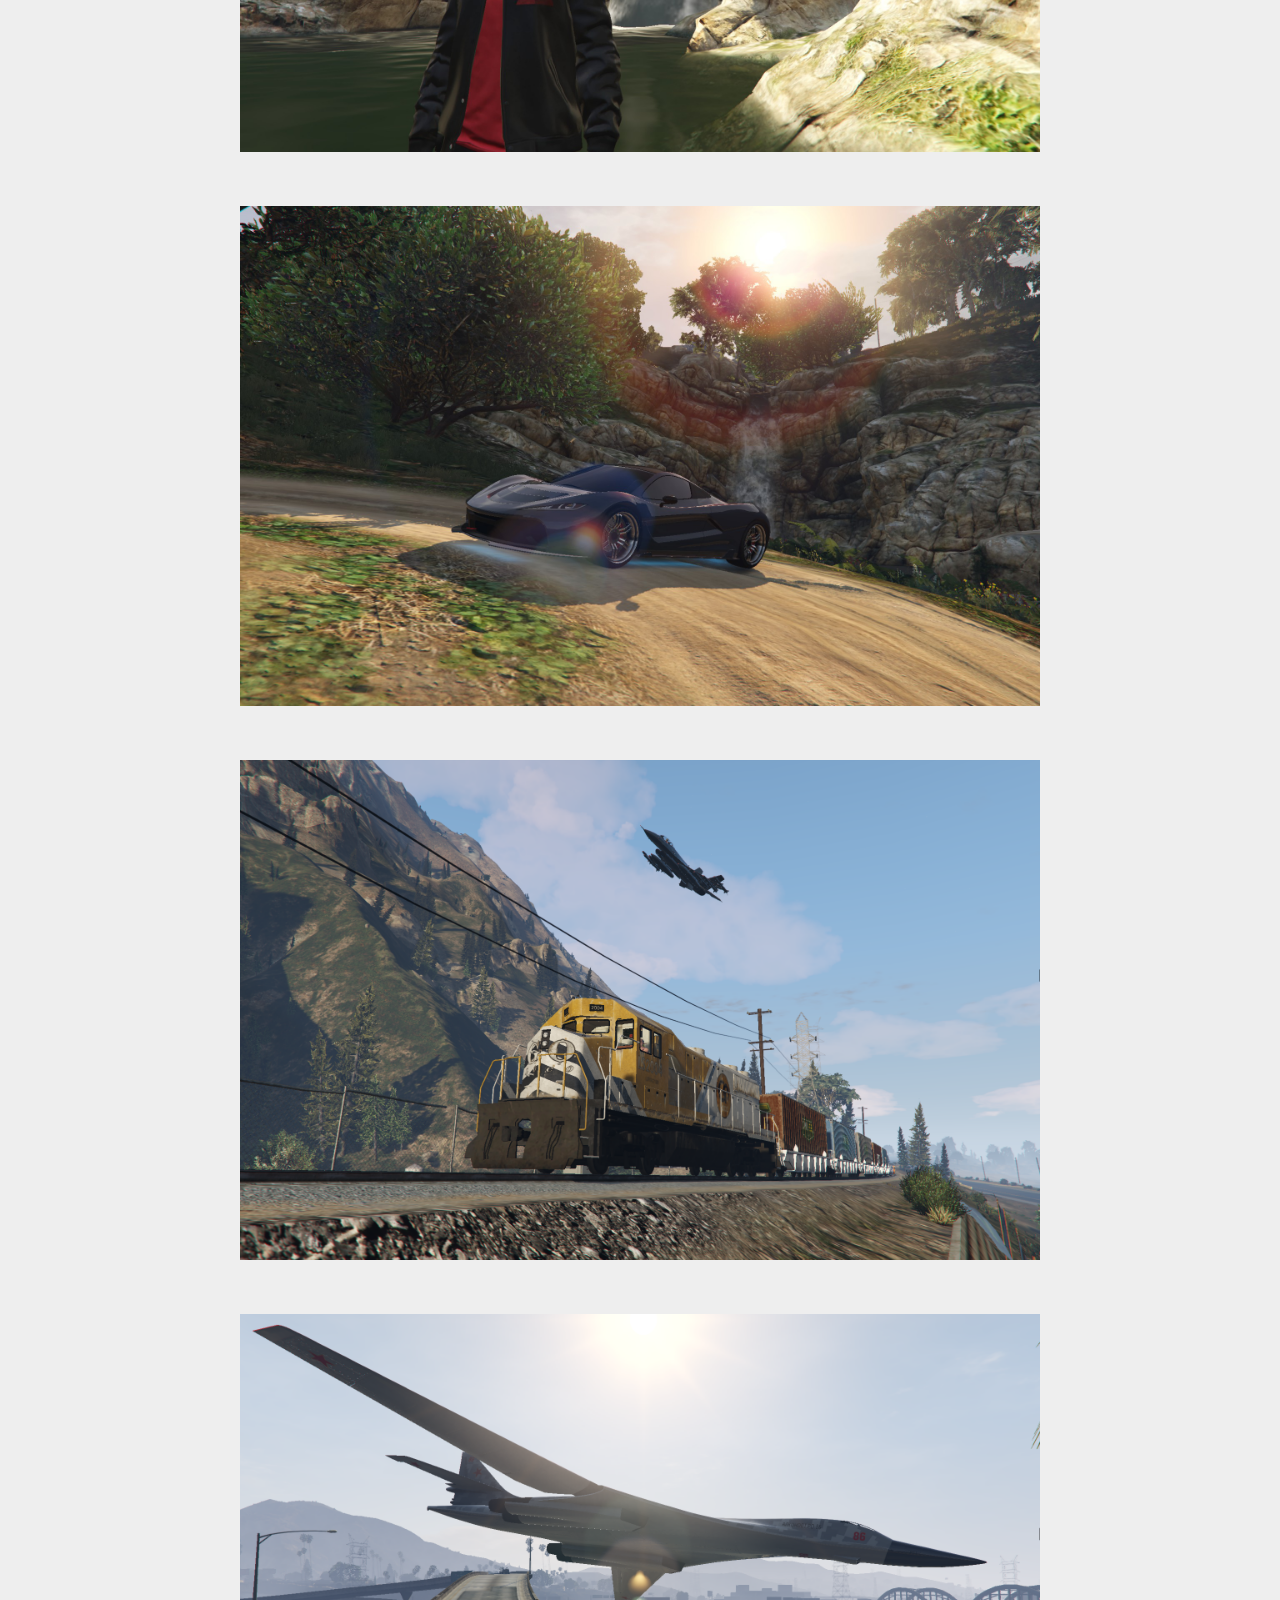
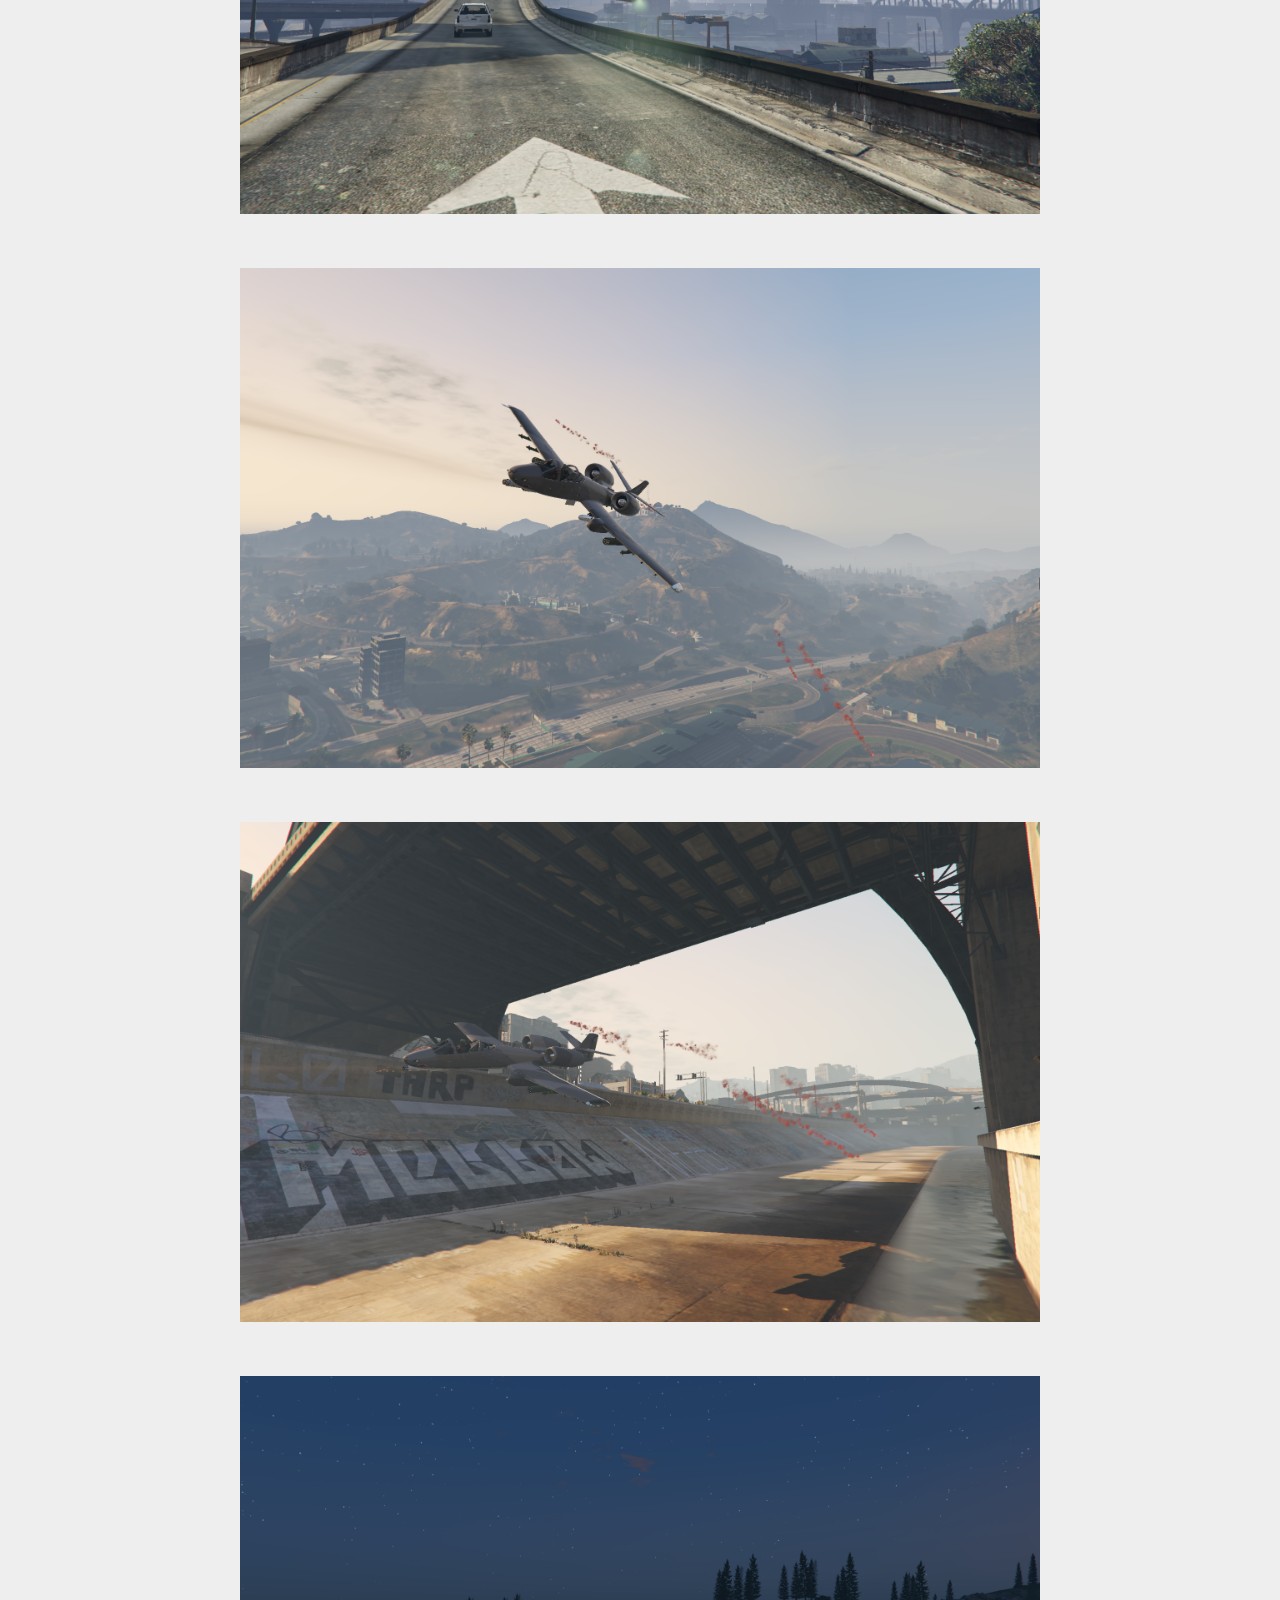
==== commit 9c4c4822: "3.3.0" ====
--- a/game/index.html
+++ b/game/index.html
@@ -1,5 +1,6 @@
 <!DOCTYPE html>
 <html>
+<<<<<<< HEAD
   <head>
     <title>遊戲裡的好畫面|施心棠之家</title>
     <meta charset="UTF-8" />
@@ -244,3 +245,57 @@
     </center>
   </body>
 </html>
+=======
+<head>
+    <title>遊戲裡的好畫面|施心棠之家</title>
+    <meta charset="UTF-8"/>
+    <meta name="description" content="施心棠之家"/>
+    <meta name="author" content="施心棠之家"/>
+    <meta name="keywords" content="施心棠, 施心棠之家"/>
+    <link rel="stylesheet" href="../css/gMain.css"/>
+    <link rel="stylesheet" href="../css/gMenu.css"/>
+    <style>img[src="https://cdn.000webhost.com/000webhost/logo/footer-powered-by-000webhost-white2.png"] {display: none;}</style>
+    <script src="https://ajax.googleapis.com/ajax/libs/jquery/2.1.1/jquery.min.js"></script>
+    <link data-default-icon="../image/icon.png" data-badged-icon="../image/icon.png" rel="shortcut icon" href="../image/icon.png">
+</head>
+<body style="margin:0px;">
+    <div class="header" id="home" name="home">
+        <b>施心棠之家</b>
+    </div>
+
+    <div class="btn" id="btn" tabindex="0">
+        <img src="../image/icon.png"/>
+        <div class="btn-menu">
+            <ul class="btn-text">
+                <b>
+                    <li><p><a href="../index.html">回首頁</a></p></li>
+                </b>
+            </ul>
+        </div>
+    </div>
+    <center>
+        <p class="tip"><b>Tip:右鍵圖片->另存圖片可以把圖片存起來</b></p>
+        <img src="../image/game/01.png" style="width:800px;height:500px;margin-top:0px;margin-bottom:50px;padding:0;"/>
+        <img src="../image/game/02.png" style="width:800px;height:500px;margin-top:0px;margin-bottom:50px;padding:0;"/>
+        <img src="../image/game/03.png" style="width:800px;height:500px;margin-top:0px;margin-bottom:50px;padding:0;"/>
+        <img src="../image/game/04.png" style="width:800px;height:500px;margin-top:0px;margin-bottom:50px;padding:0;"/>
+        <img src="../image/game/05.png" style="width:800px;height:500px;margin-top:0px;margin-bottom:50px;padding:0;"/>
+        <img src="../image/game/06.png" style="width:800px;height:500px;margin-top:0px;margin-bottom:50px;padding:0;"/>
+        <img src="../image/game/07.png" style="width:800px;height:500px;margin-top:0px;margin-bottom:50px;padding:0;"/>
+        <img src="../image/game/08.png" style="width:800px;height:500px;margin-top:0px;margin-bottom:50px;padding:0;"/>
+        <img src="../image/game/09.png" style="width:800px;height:500px;margin-top:0px;margin-bottom:50px;padding:0;"/>
+        <img src="../image/game/10.png" style="width:800px;height:500px;margin-top:0px;margin-bottom:50px;padding:0;"/>
+        <img src="../image/game/11.png" style="width:800px;height:500px;margin-top:0px;margin-bottom:50px;padding:0;"/>
+        <img src="../image/game/12.png" style="width:800px;height:500px;margin-top:0px;margin-bottom:50px;padding:0;"/>
+        <img src="../image/game/13.png" style="width:800px;height:500px;margin-top:0px;margin-bottom:50px;padding:0;"/>
+        <img src="../image/game/14.png" style="width:800px;height:500px;margin-top:0px;margin-bottom:50px;padding:0;"/>
+        <img src="../image/game/15.png" style="width:800px;height:500px;margin-top:0px;margin-bottom:50px;padding:0;"/>
+        <img src="../image/game/16.png" style="width:800px;height:500px;margin-top:0px;margin-bottom:50px;padding:0;"/>
+        <img src="../image/game/17.png" style="width:800px;height:500px;margin-top:0px;margin-bottom:50px;padding:0;"/>
+        <img src="../image/game/18.png" style="width:800px;height:500px;margin-top:0px;margin-bottom:50px;padding:0;"/>
+        <img src="../image/game/19.png" style="width:800px;height:500px;margin-top:0px;margin-bottom:50px;padding:0;"/>
+        <img src="../image/game/20.png" style="width:800px;height:500px;margin-top:0px;margin-bottom:50px;padding:0;"/>
+    </center>
+</body>
+</html>
+>>>>>>> 27096f6690f38a004d800af0e883b5ef4f153e29
--- a/css/gMain.css
+++ b/css/gMain.css
@@ -1,3 +1,4 @@
+<<<<<<< HEAD
 @font-face {
   font-family: Roboto;
   src: url("../other/Roboto-Bold.ttf");
@@ -52,3 +53,40 @@
 ::-webkit-scrollbar {
   display: none; /* Chrome Safari */
 }
+=======
+@font-face{
+    font-family: Roboto;
+    src: url("../other/Roboto-Bold.ttf");
+}
+@keyframes tip{
+    0%{opacity: 1;visibility: visible;}
+    10%{opacity: 0;}
+    20%{opacity: 1;}
+    30%{opacity: 0;}
+    40%{opacity: 1;}
+    90%{opacity: 1;}
+    99%{visibility:visible;}
+    100%{opacity: 0;visibility: hidden;}
+}
+body{
+    font-family: Roboto;
+    background-color: #eeeeee;
+}
+.header{
+    width:100%;
+    background-color:#fff;
+    font-size:36px;
+    text-align:center;
+    padding-top:5px;
+    padding-bottom:5px;
+    border: 5px solid #000;
+    border-left:none;border-right:none;
+}
+.tip{
+    animation: tip 5s;
+    visibility: hidden;
+}
+::-webkit-scrollbar {
+    display : none; /* Chrome Safari */ 
+}
+>>>>>>> 27096f6690f38a004d800af0e883b5ef4f153e29
--- a/css/gMenu.css
+++ b/css/gMenu.css
@@ -1,3 +1,4 @@
+<<<<<<< HEAD
 @keyframes btn-menu-Visible {
   0% {
     opacity: 0;
@@ -135,3 +136,109 @@
   color: #000;
   text-decoration: none;
 }
+=======
+@keyframes btn-menu-Visible{
+    0%{opacity:0;width:44px;}
+    60%{opacity:1;}
+    70%{width: 494px;}
+    100%{opacity: 1;}    
+}
+@keyframes btn-menu-Hidden{
+    0%{opacity:1;width: 494px;}
+    100%{opacity:0;width:44px;}    
+}
+@keyframes btn-text-Visible {
+    0%{visibility: hidden;}
+    50%{visibility: hidden;}
+    100%{visibility: visible;}  
+}
+@keyframes btn-text-Hidden {
+    0%{visibility: visible;}
+    50%{visibility: hidden;}
+    100%{visibility: hidden;}  
+}
+@keyframes start {
+    0%{opacity: 0;}
+    51%{opacity: 0;}
+    100%{opacity: 1;}  
+}
+.btn{
+    /*圓形基本宣告*/
+    width:44px;
+    height:44px;
+    border-radius:999em;
+    background-color:#aaaaaa;
+    /*圓形邊框宣告*/
+    border-width:3px;
+    border-color:#000;
+    border-style:solid;
+    /*位置宣告*/
+    position: fixed;
+    top:9px;
+    left:15px;
+    z-index:1;
+    animation: start 2s;
+}
+.btn img{
+    width:30px;
+    height:30px;
+    transform: translate(-50%,-50%);
+    position: absolute;
+    top: 50%;
+    left: 50%;
+}
+.btn-menu{
+    /*形狀*/
+    height:44px;
+    background-color:#cccccc;
+    border-radius:25px;
+    /*邊框*/
+    border-width:3px;
+    border-color:#000000;
+    border-style:solid;
+    /*定位*/
+    position: absolute;
+    top:-3px;
+    left:-3px;
+    z-index:-1;
+    /*動畫要改變的*/
+    width:44px; /*494px*/
+}
+.btn:focus .btn-menu{
+    animation: btn-menu-Visible 1s;
+    width: 494px;
+    opacity:1;
+}
+.btn:not(:focus) .btn-menu{
+    animation: btn-menu-Hidden 1s;
+}
+.btn-text{
+    position: absolute;
+    transform: translate(0%,-50%);
+    top:5px;
+    left:10px;
+    visibility: hidden;
+    display:inline;
+    width: 444px;
+    margin-left:20px;
+    font-size: 16px;
+}
+.btn:focus .btn-text{
+    animation: btn-text-Visible 1s;
+    visibility: visible;
+}
+.btn:not(:focus) .btn-text{
+    animation: btn-text-Hidden 1s;
+    visibility: hidden;
+}
+.btn-text li{
+    display:inline;
+}
+.btn-text li p{
+    display:inline;
+}
+.btn-text li p a{
+    color:#000;
+    text-decoration: none;
+}
+>>>>>>> 27096f6690f38a004d800af0e883b5ef4f153e29
--- a/css/gMain.css
+++ b/css/gMain.css
@@ -1,3 +1,4 @@
+<<<<<<< HEAD
 @font-face {
   font-family: Roboto;
   src: url("../other/Roboto-Bold.ttf");
@@ -52,3 +53,40 @@
 ::-webkit-scrollbar {
   display: none; /* Chrome Safari */
 }
+=======
+@font-face{
+    font-family: Roboto;
+    src: url("../other/Roboto-Bold.ttf");
+}
+@keyframes tip{
+    0%{opacity: 1;visibility: visible;}
+    10%{opacity: 0;}
+    20%{opacity: 1;}
+    30%{opacity: 0;}
+    40%{opacity: 1;}
+    90%{opacity: 1;}
+    99%{visibility:visible;}
+    100%{opacity: 0;visibility: hidden;}
+}
+body{
+    font-family: Roboto;
+    background-color: #eeeeee;
+}
+.header{
+    width:100%;
+    background-color:#fff;
+    font-size:36px;
+    text-align:center;
+    padding-top:5px;
+    padding-bottom:5px;
+    border: 5px solid #000;
+    border-left:none;border-right:none;
+}
+.tip{
+    animation: tip 5s;
+    visibility: hidden;
+}
+::-webkit-scrollbar {
+    display : none; /* Chrome Safari */ 
+}
+>>>>>>> 27096f6690f38a004d800af0e883b5ef4f153e29
--- a/css/gMenu.css
+++ b/css/gMenu.css
@@ -1,3 +1,4 @@
+<<<<<<< HEAD
 @keyframes btn-menu-Visible {
   0% {
     opacity: 0;
@@ -135,3 +136,109 @@
   color: #000;
   text-decoration: none;
 }
+=======
+@keyframes btn-menu-Visible{
+    0%{opacity:0;width:44px;}
+    60%{opacity:1;}
+    70%{width: 494px;}
+    100%{opacity: 1;}    
+}
+@keyframes btn-menu-Hidden{
+    0%{opacity:1;width: 494px;}
+    100%{opacity:0;width:44px;}    
+}
+@keyframes btn-text-Visible {
+    0%{visibility: hidden;}
+    50%{visibility: hidden;}
+    100%{visibility: visible;}  
+}
+@keyframes btn-text-Hidden {
+    0%{visibility: visible;}
+    50%{visibility: hidden;}
+    100%{visibility: hidden;}  
+}
+@keyframes start {
+    0%{opacity: 0;}
+    51%{opacity: 0;}
+    100%{opacity: 1;}  
+}
+.btn{
+    /*圓形基本宣告*/
+    width:44px;
+    height:44px;
+    border-radius:999em;
+    background-color:#aaaaaa;
+    /*圓形邊框宣告*/
+    border-width:3px;
+    border-color:#000;
+    border-style:solid;
+    /*位置宣告*/
+    position: fixed;
+    top:9px;
+    left:15px;
+    z-index:1;
+    animation: start 2s;
+}
+.btn img{
+    width:30px;
+    height:30px;
+    transform: translate(-50%,-50%);
+    position: absolute;
+    top: 50%;
+    left: 50%;
+}
+.btn-menu{
+    /*形狀*/
+    height:44px;
+    background-color:#cccccc;
+    border-radius:25px;
+    /*邊框*/
+    border-width:3px;
+    border-color:#000000;
+    border-style:solid;
+    /*定位*/
+    position: absolute;
+    top:-3px;
+    left:-3px;
+    z-index:-1;
+    /*動畫要改變的*/
+    width:44px; /*494px*/
+}
+.btn:focus .btn-menu{
+    animation: btn-menu-Visible 1s;
+    width: 494px;
+    opacity:1;
+}
+.btn:not(:focus) .btn-menu{
+    animation: btn-menu-Hidden 1s;
+}
+.btn-text{
+    position: absolute;
+    transform: translate(0%,-50%);
+    top:5px;
+    left:10px;
+    visibility: hidden;
+    display:inline;
+    width: 444px;
+    margin-left:20px;
+    font-size: 16px;
+}
+.btn:focus .btn-text{
+    animation: btn-text-Visible 1s;
+    visibility: visible;
+}
+.btn:not(:focus) .btn-text{
+    animation: btn-text-Hidden 1s;
+    visibility: hidden;
+}
+.btn-text li{
+    display:inline;
+}
+.btn-text li p{
+    display:inline;
+}
+.btn-text li p a{
+    color:#000;
+    text-decoration: none;
+}
+>>>>>>> 27096f6690f38a004d800af0e883b5ef4f153e29
